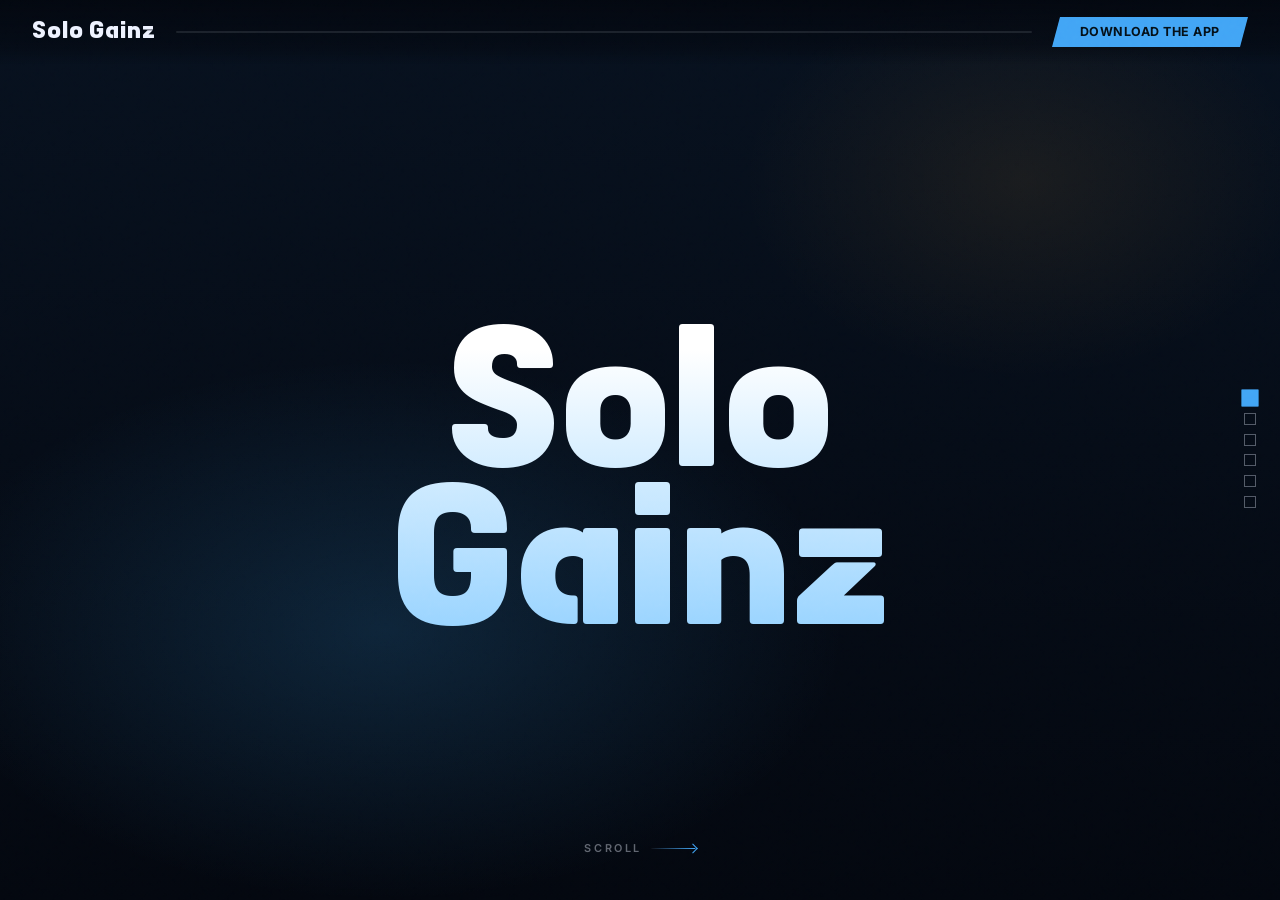
==== index.html @ f8113fa5 "Community panel: two live pie charts from Supabase (drop the stats column)" ====
<!DOCTYPE html>
<html lang="en">
<head>
  <meta charset="UTF-8" />
  <meta name="viewport" content="width=device-width, initial-scale=1.0, viewport-fit=cover" />
  <!-- Tenada is the display face on every heading; fetching it in parallel
       with the stylesheet stops the hero re-flowing a beat after paint. -->
  <link rel="preload" href="fonts/Tenada.woff2" as="font" type="font/woff2" crossorigin />
  <meta name="format-detection" content="telephone=no" />
  <!-- `js` gates the scroll-reveal start state in site.css. Inline, and in the
       head on purpose: a deferred script would set it after first paint, so
       the content would draw, blink out, then animate back in. -->
  <script>document.documentElement.classList.add("js");</script>
  <meta name="description" content="Solo Gainz — hunt-ready fitness combat on Android. Daily quests, real combat frames, local Wi‑Fi PVP, loot chests, and rank shields. Sign in once, then play offline. Direct APK download." />
  <meta name="theme-color" content="#071426" />
  <meta name="robots" content="index, follow" />
  <title>Solo Gainz — Fitness Combat for Android</title>
  <link rel="icon" href="favicon.svg" type="image/svg+xml" />
  <link rel="icon" href="favicon-32.png" sizes="32x32" type="image/png" />
  <link rel="icon" href="favicon-192.png" sizes="192x192" type="image/png" />
  <link rel="apple-touch-icon" href="apple-touch-icon.png" />

  <meta property="og:type" content="website" />
  <meta property="og:site_name" content="Solo Gainz" />
  <meta property="og:title" content="Solo Gainz — Fitness Combat for Android" />
  <meta property="og:description" content="Daily quests, real combat frames, local Wi‑Fi PVP, loot chests, and rank shields. Sign in once, then play offline. Direct APK download." />
  <link rel="canonical" href="https://frazarx.github.io/" />
  <meta property="og:url" content="https://frazarx.github.io/" />
  <meta property="og:image" content="https://frazarx.github.io/app_thumbnail.png" />
  <meta name="twitter:card" content="summary_large_image" />
  <meta name="twitter:title" content="Solo Gainz — Fitness Combat for Android" />
  <meta name="twitter:description" content="Daily quests, real combat, local PVP, loot chests, rank shields. Sign in once, then play offline. Direct APK." />
  <meta name="twitter:image" content="https://frazarx.github.io/app_thumbnail.png" />
  <link rel="preconnect" href="https://fonts.googleapis.com" />
  <link rel="preconnect" href="https://fonts.gstatic.com" crossorigin />
  <link href="https://fonts.googleapis.com/css2?family=Inter:wght@400;500;600;700;800&display=swap" rel="stylesheet" />
  <link rel="stylesheet" href="site.css" />
</head>
<body class="track-page">
  <div class="noise" aria-hidden="true"></div>

  <header class="chrome">
    <a class="chrome__brand" href="#panel-0">
      <span>Solo Gainz</span>
    </a>
    <div class="chrome__rail" aria-hidden="true">
      <div class="chrome__fill" id="scrollFill"></div>
    </div>
    <div class="chrome__actions">
      <a class="chrome__apk" href="https://github.com/FrazarX/FrazarX.github.io/releases/latest/download/Solo.Gainz.apk" download="Solo.Gainz.apk" rel="noopener">Download the app</a>
    </div>
  </header>

  <nav class="dots" id="dots" aria-label="Sections"></nav>

  <div class="track" id="track" tabindex="0">
    <!-- 0 INTRO — title only, by design. Everything that used to crowd the
         hero now lives in the sections that follow. -->
    <section class="panel panel--intro" data-index="0" id="panel-0">
      <div class="panel__bg panel__bg--arena" aria-hidden="true"></div>
      <div class="panel__inner intro">
        <h1 class="mega" data-reveal>Solo<br />Gainz</h1>
        <p class="scroll-cue" aria-hidden="true">
          <span>Scroll</span>
          <span class="scroll-cue__arrow"></span>
        </p>
      </div>
    </section>

    <!-- 1 TRAILER -->
    <section class="panel panel--trailer" data-index="1">
      <div class="panel__inner trailer">
        <div class="trailer__copy">
          <p class="kicker" data-reveal>Watch</p>
          <h2 data-reveal>See the hunt.</h2>
          <p class="body" data-reveal>A short look at Solo Gainz — train, fight, ascend. Everything you see is captured in-app.</p>
        </div>
        <div class="trailer__stage" data-reveal>
          <video
            class="trailer__video"
            controls
            playsinline
            preload="metadata"
            aria-label="Solo Gainz trailer"
          >
            <source src="media/trailer/Solo-Gainz-Trailer.mp4" type="video/mp4" />
          </video>
        </div>
      </div>
    </section>

    <!-- 2 FAQ -->
    <section class="panel panel--faq" data-index="2">
      <div class="panel__inner faq">
        <div class="faq__copy">
          <p class="kicker" data-reveal>Questions</p>
          <h2 data-reveal>Before you sideload.</h2>
          <p class="body" data-reveal>The short version, prototype.</p>
        </div>
        <div class="faq-list" id="faqList">
          <div class="faq-item">
            <button type="button" class="faq-q" aria-expanded="false">
              <span>How do I install the APK?</span>
              <span class="faq-q__icon" aria-hidden="true">+</span>
            </button>
            <div class="faq-a"><p>Download the APK, then open it on your Android device. Allow "Install from this source" if prompted. Requires Android 8.0 or newer.</p></div>
          </div>
          <div class="faq-item">
            <button type="button" class="faq-q" aria-expanded="false">
              <span>Is it safe to sideload?</span>
              <span class="faq-q__icon" aria-hidden="true">+</span>
            </button>
            <div class="faq-a"><p>Yes. The APK is signed and served directly by us. Your device may warn you simply because it&#39;s outside the Play Store — that&#39;s normal for direct installs.</p></div>
          </div>
          <div class="faq-item">
            <button type="button" class="faq-q" aria-expanded="false">
              <span>Is there an iOS version?</span>
              <span class="faq-q__icon" aria-hidden="true">+</span>
            </button>
            <div class="faq-a"><p>Not yet. Solo Gainz is Android-only for now. iOS is on the roadmap but has no release date.</p></div>
          </div>
          <div class="faq-item">
            <button type="button" class="faq-q" aria-expanded="false">
              <span>Does PVP need the internet?</span>
              <span class="faq-q__icon" aria-hidden="true">+</span>
            </button>
            <div class="faq-a"><p>No. PVP runs over your local Wi‑Fi / LAN — host or join prototypes on the same network. The rest of the game runs offline once you have signed in.</p></div>
          </div>
          <div class="faq-item">
            <button type="button" class="faq-q" aria-expanded="false">
              <span>Do I need an account, and do I need to stay online?</span>
              <span class="faq-q__icon" aria-hidden="true">+</span>
            </button>
            <div class="faq-a"><p>An account is required to start, and that is the only part that needs a connection. It is what keeps your progress safe if you lose your phone, what places you on the leaderboard, and what lets the game verify the date so daily quests cannot be farmed by changing your clock. After that first sign-in Solo Gainz runs offline — train, fight, open chests — and syncs everything the next time you have signal.</p></div>
          </div>
        </div>
      </div>
    </section>

    <!-- 3 PALETTE -->
    <section class="panel panel--palette" data-index="3" id="panel-palette">
      <div class="panel__inner palette">
        <div class="palette__copy">
          <p class="kicker" data-reveal>Palette</p>
          <h2 data-reveal>Mixed from four.</h2>
          <p class="body" data-reveal>Every surface, glow and label on this page is a step off one of these ramps. Nothing is invented per section.</p>
        </div>

        <div class="palette__bars" data-reveal>
          <div class="palette-row" style="--glow:rgba(66, 165, 245, 0.22)">
            <div class="palette-row__head">
              <p class="palette-row__name">Ground</p>
              <p class="palette-row__role">Surfaces</p>
            </div>
            <div class="palette-row__body">
              <div class="palette-bar">
                <span style="background:#03070f"></span>
                <span style="background:#07111f"></span>
                <span style="background:#071426"></span>
                <span style="background:#0c2038"></span>
                <span style="background:#122c4a"></span>
              </div>
              <ul class="palette-legend">
                <li><i style="--c:#03070f"></i>#03070f</li>
                <li><i style="--c:#07111f"></i>#07111f</li>
                <li><i style="--c:#071426"></i>#071426</li>
                <li><i style="--c:#0c2038"></i>#0c2038</li>
                <li><i style="--c:#122c4a"></i>#122c4a</li>
              </ul>
            </div>
          </div>

          <div class="palette-row" style="--glow:rgba(66, 165, 245, 0.34)">
            <div class="palette-row__head">
              <p class="palette-row__name">Signal</p>
              <p class="palette-row__role">Accent</p>
            </div>
            <div class="palette-row__body">
              <div class="palette-bar">
                <span style="background:#0d47a1"></span>
                <span style="background:#2196f3"></span>
                <span style="background:#42a5f5"></span>
                <span style="background:#8fd0ff"></span>
              </div>
              <ul class="palette-legend">
                <li><i style="--c:#0d47a1"></i>#0d47a1</li>
                <li><i style="--c:#2196f3"></i>#2196f3</li>
                <li><i style="--c:#42a5f5"></i>#42a5f5</li>
                <li><i style="--c:#8fd0ff"></i>#8fd0ff</li>
              </ul>
            </div>
          </div>

          <div class="palette-row" style="--glow:rgba(255, 176, 58, 0.28)">
            <div class="palette-row__head">
              <p class="palette-row__name">Heat</p>
              <p class="palette-row__role">Rewards</p>
            </div>
            <div class="palette-row__body">
              <div class="palette-bar">
                <span style="background:#4a1f1f"></span>
                <span style="background:#6a522e"></span>
                <span style="background:#ffb03a"></span>
              </div>
              <ul class="palette-legend">
                <li><i style="--c:#4a1f1f"></i>#4a1f1f</li>
                <li><i style="--c:#6a522e"></i>#6a522e</li>
                <li><i style="--c:#ffb03a"></i>#ffb03a</li>
              </ul>
            </div>
          </div>

          <div class="palette-row" style="--glow:rgba(238, 242, 255, 0.18)">
            <div class="palette-row__head">
              <p class="palette-row__name">Ink</p>
              <p class="palette-row__role">Type &amp; rules</p>
            </div>
            <div class="palette-row__body">
              <div class="palette-bar">
                <span style="background:#293546"></span>
                <span style="background:#636d7d"></span>
                <span style="background:#9fa7b5"></span>
                <span style="background:#eef2ff"></span>
              </div>
              <ul class="palette-legend">
                <li><i style="--c:#293546"></i>#293546</li>
                <li><i style="--c:#636d7d"></i>#636d7d</li>
                <li><i style="--c:#9fa7b5"></i>#9fa7b5</li>
                <li><i style="--c:#eef2ff"></i>#eef2ff</li>
              </ul>
            </div>
          </div>
        </div>
      </div>
    </section>

    <!-- 4 COMMUNITY -->
    <section class="panel panel--community" data-index="4" id="panel-community">
      <div class="panel__inner community">
        <div class="community__copy">
          <p class="kicker" data-reveal>Community</p>
          <h2 data-reveal>Who is training.</h2>
          <p class="body" data-reveal>Live numbers read from the Solo Gainz cloud database. Counts only — never a name, a level, a device or a single workout.</p>
        </div>

        <div class="community__grid">
          <figure class="chart" data-chart="tiers">
            <figcaption class="chart__title">
              <span class="chart__name">The ladder</span>
              <span class="chart__note">Players by rank</span>
            </figcaption>
            <div class="chart__body">
              <div class="donut" data-donut>
                <svg viewBox="0 0 120 120" role="img" aria-label="Players by rank tier">
                  <circle class="donut__track" cx="60" cy="60" r="42"></circle>
                  <g data-slices></g>
                </svg>
                <div class="donut__centre">
                  <span class="donut__value" data-value>—</span>
                  <span class="donut__label" data-centre-label>players</span>
                </div>
              </div>
              <ul class="legend" data-legend></ul>
            </div>
          </figure>

          <figure class="chart" data-chart="families">
            <figcaption class="chart__title">
              <span class="chart__name">Where the training goes</span>
              <span class="chart__note">Training points by movement family</span>
            </figcaption>
            <div class="chart__body">
              <div class="donut" data-donut>
                <svg viewBox="0 0 120 120" role="img" aria-label="Training points by movement family">
                  <circle class="donut__track" cx="60" cy="60" r="42"></circle>
                  <g data-slices></g>
                </svg>
                <div class="donut__centre">
                  <span class="donut__value" data-value>—</span>
                  <span class="donut__label" data-centre-label>points</span>
                </div>
              </div>
              <ul class="legend" data-legend></ul>
            </div>
          </figure>
        </div>

        <p class="community__stamp" data-stamp hidden></p>
      </div>
    </section>

    <!-- 5 FOOTER -->
    <section class="panel panel--get" data-index="5">
      <footer class="panel__inner site-footer">
        <div class="site-footer__top">
          <div class="site-footer__brand">
            <img class="site-footer__logo" src="app_icon.png" alt="Solo Gainz app icon" width="56" height="56" loading="lazy" decoding="async" />
            <div class="site-footer__brandtext">
              <p class="site-footer__name">
                Solo Gainz
                <span class="site-footer__rule" aria-hidden="true"></span>
              </p>
              <p class="site-footer__tag">Every rep is a round — train offline, sync when you're ready.</p>
            </div>
          </div>
          <nav class="site-footer__nav" aria-label="Footer">
            <a href="#panel-0">Home</a>
            <a href="#panel-palette">Palette</a>
            <a href="#panel-community">Community</a>
          </nav>
        </div>
        <div class="site-footer__divider" aria-hidden="true"></div>
        <div class="site-footer__bottom">
          <p class="site-footer__copy">© 2026 Xoventic · Solo Gainz. All rights reserved.</p>
          <nav class="site-footer__legal" aria-label="Legal">
            <a href="mailto:xoventic@gmail.com">Contact</a>
            <a href="privacy.html">Privacy Policy</a>
            <a href="terms.html">Terms &amp; Conditions</a>
          </nav>
        </div>
      </footer>
    </section>
  </div>

  <script src="site.js" defer></script>
</body>
</html>
---- site.css ----
/* Tenada ships as a Latin-only WOFF2 subset.
 The original is a Korean display face: 12,264 glyphs, 996 KB of raw TTF,
 downloaded in full on every visit to render English headings. Subset to
 Latin - the site is English only - and compressed, the same type costs
 9.6 KB. */
@font-face {
  font-family: "Tenada";
  src: url("fonts/Tenada.woff2") format("woff2");
  font-weight: 100 900;
  font-display: swap;
}

:root {
  /* Shared with the app and the control board: one blue, one ground, so the
   three faces of Solo Gainz do not each invent their own. */
  --void: #071426;
  --ink: #0c2038;
  --steel: #122c4a;
  --line: rgba(238, 242, 255, 0.15);
  --text: #eef2ff;
  --mute: rgba(238, 242, 255, 0.66);
  --faint: rgba(238, 242, 255, 0.4);
  --signal: #42a5f5;
  --signal-deep: #2196f3;
  --heat: #ffb03a;
  --brick: #4a1f1f;
  --font-mega: "Tenada", system-ui, sans-serif;
  --font-display: "Tenada", system-ui, sans-serif;
  --font-body: "Inter", system-ui, -apple-system, sans-serif;
  /* Dedicated, highly legible reading face for the legal documents. */
  --font-legal: "Newsreader", Georgia, "Times New Roman", serif;
  --font-legal-ui: "Inter", system-ui, sans-serif;
  --chrome-h: 64px;
}

*,
*::before,
*::after {
  box-sizing: border-box;
}

html {
  height: 100%;
}

body {
  margin: 0;
  min-height: 100%;
  background: var(--void);
  color: var(--text);
  font-family: var(--font-body);
}

/* The horizontal one-screen landing page locks scroll; legal pages scroll normally. */
body.track-page {
  height: 100%;
  overflow: hidden;
}

@media (prefers-reduced-motion: reduce) {
  * {
    animation: none !important;
    transition: none !important;
    scroll-behavior: auto !important;
  }
}

.noise {
  position: fixed;
  inset: 0;
  z-index: 50;
  pointer-events: none;
  opacity: 0.045;
  background-image: url("data:image/svg+xml,%3Csvg viewBox='0 0 200 200' xmlns='http://www.w3.org/2000/svg'%3E%3Cfilter id='n'%3E%3CfeTurbulence type='fractalNoise' baseFrequency='0.85' numOctaves='3' stitchTiles='stitch'/%3E%3C/filter%3E%3Crect width='100%25' height='100%25' filter='url(%23n)'/%3E%3C/svg%3E");
  mix-blend-mode: overlay;
}

/* ── Chrome ─────────────────────────────────────────────────────────────── */
.chrome {
  position: fixed;
  top: 0;
  left: 0;
  right: 0;
  z-index: 40;
  height: var(--chrome-h);
  display: grid;
  grid-template-columns: auto 1fr auto;
  align-items: center;
  gap: 1.25rem;
  padding: 0 clamp(1rem, 3vw, 2rem);
  padding-top: env(safe-area-inset-top, 0px);
  padding-left: max(clamp(1rem, 3vw, 2rem), env(safe-area-inset-left, 0px));
  padding-right: max(clamp(1rem, 3vw, 2rem), env(safe-area-inset-right, 0px));
  background: linear-gradient(180deg, rgba(3, 7, 15, 0.92), rgba(3, 7, 15, 0.55) 70%, transparent);
}

.chrome__brand {
  display: inline-flex;
  align-items: center;
  gap: 0.65rem;
  text-decoration: none;
  color: var(--text);
  font-family: var(--font-mega);
  font-size: 1.35rem;
  letter-spacing: 0.04em;
}

.chrome__brand img {
  width: 32px;
  height: 32px;
  border-radius: 9px;
  object-fit: cover;
}

.chrome__rail {
  height: 2px;
  background: rgba(232, 240, 255, 0.1);
  border-radius: 999px;
  overflow: hidden;
}

.chrome__fill {
  height: 100%;
  width: 0%;
  background: var(--signal);
  transition: width 0.08s linear;
}

/* One bar, one action. This used to be a segmented control - a language
 toggle welded to Download - and the two shared the slanted signal block
 between them. With Arabic gone the block belongs entirely to Download, which
 is the only thing anyone came to the header to do. */
.chrome__actions {
  display: inline-flex;
  align-items: stretch;
  background: var(--signal);
  clip-path: polygon(8px 0, 100% 0, calc(100% - 8px) 100%, 0 100%);
  transition: filter 0.18s ease, transform 0.18s ease;
}

.chrome__apk {
  display: inline-flex;
  align-items: center;
  justify-content: center;
  text-align: center;
  text-decoration: none;
  color: #041018;
  font-family: "Inter", system-ui, sans-serif;
  font-weight: 700;
  font-size: 0.78rem;
  line-height: 1;
  letter-spacing: 0.04em;
  text-transform: uppercase;
  padding: 0.55rem 0.9rem;
  background: transparent;
  border: none;
  cursor: pointer;
  transition: background 0.18s ease;
}

/* Wide enough to read as the header's one deliberate destination, rather
 than the leftover half of the pair it used to be. */
.chrome__apk {
  min-width: 12.25rem;
  padding-inline: 1.35rem;
}

.chrome__apk:hover,
.chrome__apk:focus-visible {
  background: rgba(4, 16, 24, 0.12);
  outline: none;
}

.chrome__actions:hover {
  transform: translateY(-1px);
  filter: drop-shadow(2px 0 0 #fff) drop-shadow(-2px 0 0 #fff)
  drop-shadow(0 2px 0 #fff) drop-shadow(0 -2px 0 #fff)
  drop-shadow(1.5px 1.5px 0 #fff) drop-shadow(-1.5px 1.5px 0 #fff)
  drop-shadow(1.5px -1.5px 0 #fff) drop-shadow(-1.5px -1.5px 0 #fff)
  drop-shadow(0 0 6px rgba(255, 255, 255, 0.55));
}

/* ── Dots + hint ────────────────────────────────────────────────────────── */
.dots {
  position: fixed;
  right: clamp(0.75rem, 2vw, 1.5rem);
  top: 50%;
  transform: translateY(-50%);
  z-index: 40;
  display: flex;
  flex-direction: column;
  gap: 0.55rem;
}

.dots button {
  width: 12px;
  height: 12px;
  padding: 0;
  border: 1px solid rgba(232, 240, 255, 0.35);
  background: transparent;
  border-radius: 0;
  cursor: pointer;
  transition: transform 0.3s cubic-bezier(0.34, 1.56, 0.64, 1),
  background 0.25s ease, border-color 0.25s ease;
}

.dots button:hover {
  border-color: var(--signal);
  transform: scale(1.15);
}

.dots button.is-active {
  background: var(--signal);
  border-color: var(--signal);
  transform: scale(1.4);
  animation: dot-pulse 1.8s ease-in-out infinite;
}

@keyframes dot-pulse {
  0%, 100% {
    box-shadow: 0 0 0 0 rgba(62, 176, 255, 0.5);
  }
  50% {
    box-shadow: 0 0 0 5px rgba(62, 176, 255, 0);
  }
}

/* ── Horizontal track ───────────────────────────────────────────────────── */
.track {
  display: flex;
  height: 100vh;
  height: 100dvh;
  overflow-x: auto;
  overflow-y: hidden;
  scroll-snap-type: x mandatory;
  scroll-behavior: smooth;
  -webkit-overflow-scrolling: touch;
  outline: none;
  scrollbar-width: none;
}

.track::-webkit-scrollbar {
  display: none;
}

.panel {
  position: relative;
  flex: 0 0 100vw;
  width: 100vw;
  height: 100%;
  scroll-snap-align: start;
  scroll-snap-stop: always;
  overflow: hidden;
  isolation: isolate;
}

/* No prototype on the intro/hero panel — he only appears from the 2nd section on. */
.panel--intro .panel__inner {
  padding-bottom: calc(env(safe-area-inset-bottom, 0px) + 1.5rem);
}

.panel__inner {
  position: relative;
  z-index: 2;
  height: 100%;
  padding: calc(var(--chrome-h) + 2rem + env(safe-area-inset-top, 0px))
  max(clamp(1.25rem, 5vw, 5rem), env(safe-area-inset-right, 0px))
  calc(2.5rem + env(safe-area-inset-bottom, 0px))
  max(clamp(1.25rem, 5vw, 5rem), env(safe-area-inset-left, 0px));
  display: flex;
  /* "safe" keeps content pinned below the header instead of overflowing up
   under it when a section is taller than the available height. */
  align-items: safe center;
  justify-content: center;
}

.panel__bg {
  position: absolute;
  inset: 0;
  z-index: 0;
  pointer-events: none;
}

.panel__bg--arena {
  background:
  radial-gradient(ellipse 60% 50% at 30% 70%, rgba(62, 176, 255, 0.16), transparent 60%),
  radial-gradient(ellipse 40% 40% at 80% 20%, rgba(255, 176, 58, 0.08), transparent 55%),
  linear-gradient(180deg, #07111f 0%, #03070f 100%);
}

.panel--get {
  background:
  radial-gradient(ellipse at 50% 30%, rgba(62, 176, 255, 0.18), transparent 55%),
  #02050c;
}

.panel--trailer {
  background:
  radial-gradient(ellipse at 55% 45%, rgba(62, 176, 255, 0.14), transparent 52%),
  linear-gradient(160deg, #03070f, #081222 50%, #03070f);
}

.trailer {
  display: grid;
  grid-template-columns: minmax(0, 0.75fr) minmax(0, 1.45fr);
  gap: clamp(1.5rem, 4vw, 3.5rem);
  align-items: center;
  width: min(1320px, 94vw);
  margin-inline: auto;
}

.panel__inner.intro,
.panel__inner.faq {
  width: min(1160px, 100%);
  margin-inline: auto;
}

.trailer__copy {
  text-align: left;
}

.trailer__copy h2 {
  margin: 0 0 0.85rem;
  font-family: var(--font-display);
  font-size: clamp(1.8rem, 3.4vw, 2.85rem);
  line-height: 1.05;
  letter-spacing: -0.02em;
  color: var(--text);
  max-width: 14ch;
}

.trailer__stage {
  width: 100%;
  max-width: 960px;
  justify-self: center;
}

.trailer__video {
  display: block;
  width: 100%;
  aspect-ratio: 16 / 9;
  border: 2px solid #c8cdd6;
  border-radius: 14px;
  background: #000;
  box-shadow:
  0 0 0 5px rgba(200, 205, 214, 0.14),
  0 18px 44px rgba(0, 0, 0, 0.45);
  object-fit: contain;
}

@media (max-width: 900px), (pointer: coarse) {
  .trailer {
    grid-template-columns: 1fr;
    width: min(680px, 100%);
    justify-items: center;
    text-align: center;
  }

  .trailer__copy {
    text-align: center;
  }

  .trailer__copy h2,
  .trailer__copy .body,
  .trailer__copy .kicker {
    margin-inline: auto;
    max-width: none;
  }
}

/* ── Type ───────────────────────────────────────────────────────────────── */
.kicker {
  margin: 0 0 0.85rem;
  font-family: var(--font-display);
  font-size: 0.78rem;
  font-weight: 700;
  letter-spacing: 0.2em;
  text-transform: uppercase;
  color: var(--signal);
}

.mega {
  margin: 0;
  font-family: var(--font-mega);
  font-weight: 700;
  font-size: clamp(4.2rem, 14vw, 9.5rem);
  line-height: 0.95;
  padding-top: 0.14em;
  letter-spacing: 0.01em;
  background: linear-gradient(180deg, #fff 10%, #8fd0ff 100%);
  -webkit-background-clip: text;
  background-clip: text;
  color: transparent;
}

h2 {
  margin: 0 0 1rem;
  font-family: var(--font-display);
  font-weight: 700;
  font-size: clamp(1.8rem, 4.2vw, 3.1rem);
  line-height: 1.05;
  letter-spacing: -0.02em;
  max-width: 14ch;
}

.body {
  margin: 0;
  color: var(--mute);
  font-family: var(--font-display);
  font-size: clamp(1rem, 1.5vw, 1.12rem);
  line-height: 1.5;
  font-weight: 500;
  letter-spacing: 0.2px;
  max-width: 36ch;
}

/* ── Intro ──────────────────────────────────────────────────────────────── */
.intro {
  position: relative;
  align-self: stretch;
  width: 100%;
  display: flex;
  flex-direction: column;
  align-items: center;
  justify-content: center;
  text-align: center;
}

/* ── Get ────────────────────────────────────────────────────────────────── */
.site-footer {
  width: min(880px, 100%);
  margin: 0 auto;
  flex-direction: column;
  align-items: stretch;
  justify-content: safe center;
  gap: 1.6rem;
}

/* Centred as a column: brand, then links.
 It used to be a three-across row - brand, download button, nav - which fitted
 in Arabic and wrapped in English, so the two languages disagreed about what
 the footer looked like. The button is gone (the header carries the download
 now, and repeating it one screen below was the same click twice), and what is
 left is short enough to stack and centre at every width. */
.site-footer__top {
  display: flex;
  flex-direction: column;
  align-items: center;
  text-align: center;
  gap: 1.6rem;
}

.site-footer__brand {
  display: flex;
  align-items: center;
  gap: 0.9rem;
}

.site-footer__brandtext {
  min-width: 0;
  text-align: left;
}

.site-footer__logo {
  width: 56px;
  height: 56px;
  border-radius: 14px;
  object-fit: cover;
  border: 2px solid #ffffff;
  box-shadow: 0 14px 32px rgba(0, 0, 0, 0.45);
}

.site-footer__name {
  margin: 0;
  display: flex;
  align-items: center;
  gap: 0.75rem;
  font-family: var(--font-display);
  font-weight: 700;
  font-size: 1.35rem;
  letter-spacing: 0.02em;
}

/* The rule the name sits on. It grows to whatever width is left, so the
   title and the line are one object instead of a heading with a stray
   underline under it. */
.site-footer__rule {
  flex: 1 1 auto;
  min-width: 2.5rem;
  height: 1px;
  background: linear-gradient(90deg, rgba(62, 176, 255, 0.45), rgba(62, 176, 255, 0));
}

.site-footer__tag {
  margin: 0.25rem 0 0;
  color: var(--mute);
  font-size: 0.85rem;
}

.site-footer__nav {
  display: flex;
  flex-wrap: wrap;
  align-items: center;
  justify-content: center;
  gap: 0.5rem 2rem;
}

.site-footer__nav a {
  color: var(--mute);
  text-decoration: none;
  font-size: 0.9rem;
  transition: color 0.2s ease;
}

.site-footer__nav a:hover {
  color: var(--signal);
}

.site-footer__divider {
  height: 1px;
  background: linear-gradient(
  90deg,
  transparent,
  rgba(62, 176, 255, 0.3) 15%,
  rgba(62, 176, 255, 0.3) 85%,
  transparent
  );
}

.site-footer__bottom {
  display: flex;
  align-items: center;
  justify-content: center;
  gap: 0.4rem 1.5rem;
  flex-wrap: wrap;
  text-align: center;
}

.site-footer__copy {
  margin: 0;
  color: var(--faint);
  font-size: 0.78rem;
  letter-spacing: 0.02em;
}

.site-footer__legal {
  display: flex;
  flex-wrap: wrap;
  align-items: center;
  justify-content: center;
  gap: 0.4rem 1.5rem;
}

.site-footer__legal a {
  color: var(--mute);
  text-decoration: none;
  font-size: 0.82rem;
  border-bottom: 1px solid rgba(232, 240, 255, 0.2);
  padding-bottom: 1px;
  transition: color 0.2s ease;
}

.site-footer__legal a:hover {
  color: var(--signal);
}

/* ── FAQ (section 7) ────────────────────────────────────────────────────── */
.panel--faq {
  background:
  radial-gradient(ellipse at 30% 25%, rgba(62, 176, 255, 0.1), transparent 55%),
  linear-gradient(180deg, #05101f, #03070f);
}

.faq {
  width: 100%;
  display: grid;
  grid-template-columns: 0.85fr 1.15fr;
  gap: clamp(1.5rem, 5vw, 4rem);
  align-items: center;
}

.faq__copy {
  max-width: 34ch;
}

.faq-list {
  display: flex;
  flex-direction: column;
  gap: 0.6rem;
  width: 100%;
  max-width: 620px;
}

.faq-item {
  border: 1px solid var(--line);
  border-radius: 12px;
  background: rgba(6, 12, 23, 0.5);
  overflow: hidden;
}

.faq-item.is-open {
  border-color: rgba(62, 176, 255, 0.45);
  background: rgba(62, 176, 255, 0.06);
}

.faq-q {
  width: 100%;
  display: flex;
  align-items: center;
  justify-content: space-between;
  gap: 1rem;
  min-height: 52px;
  padding: 1rem 1.15rem;
  border: 0;
  background: transparent;
  cursor: pointer;
  text-align: left;
  color: var(--text);
  font-family: var(--font-display);
  font-size: clamp(0.95rem, 1.6vw, 1.08rem);
  font-weight: 600;
}

.faq-q__icon {
  flex: 0 0 auto;
  display: grid;
  place-items: center;
  width: 1.5rem;
  height: 1.5rem;
  border-radius: 50%;
  background: rgba(62, 176, 255, 0.15);
  color: var(--signal);
  font-size: 1.1rem;
  line-height: 1;
  transition: transform 0.25s ease;
}

.faq-item.is-open .faq-q__icon {
  transform: rotate(45deg);
}

.faq-a {
  display: grid;
  grid-template-rows: 0fr;
  transition: grid-template-rows 0.28s ease;
}

.faq-item.is-open .faq-a {
  grid-template-rows: 1fr;
}

.faq-a > p {
  overflow: hidden;
  margin: 0;
  padding: 0 1.1rem;
  color: var(--mute);
  font-family: var(--font-display);
  font-size: 0.95rem;
  line-height: 1.55;
  transition: padding 0.28s ease;
}

.faq-item.is-open .faq-a > p {
  padding: 0 1.15rem 1.15rem;
}

/* ── Palette (section 4) ───────────────────────────────────────────── */
.panel--palette {
  background:
  radial-gradient(ellipse 70% 55% at 50% 115%, rgba(62, 176, 255, 0.16), transparent 62%),
  radial-gradient(ellipse 45% 40% at 85% 8%, rgba(255, 176, 58, 0.07), transparent 58%),
  linear-gradient(180deg, #050d19, #03070f);
}

/* Doubled up on .panel__inner so the rule still wins over the plain
   `.panel__inner { align-items: safe center }` reset in the touch/tablet
   media query further down the file. */
.panel__inner.palette {
  width: min(1080px, 100%);
  margin-inline: auto;
  display: flex;
  flex-direction: column;
  justify-content: center;
  align-items: stretch;
  gap: clamp(1.4rem, 3.6vw, 2.4rem);
}

.palette__copy {
  text-align: center;
}

.palette__copy h2,
.palette__copy .body {
  margin-inline: auto;
}

.palette__copy h2 {
  max-width: 18ch;
}

.palette__copy .body {
  max-width: 54ch;
}

.palette__bars {
  display: flex;
  flex-direction: column;
  gap: clamp(1rem, 2.4vw, 1.5rem);
}

.palette-row {
  display: grid;
  grid-template-columns: minmax(0, 8.5rem) minmax(0, 1fr);
  align-items: center;
  gap: 0.6rem 1.4rem;
}

.palette-row__name {
  margin: 0;
  font-family: var(--font-display);
  font-weight: 700;
  font-size: 1rem;
  letter-spacing: 0.01em;
  color: var(--text);
}

.palette-row__role {
  margin: 0.2rem 0 0;
  font-size: 0.68rem;
  font-weight: 600;
  letter-spacing: 0.16em;
  text-transform: uppercase;
  color: var(--faint);
}

.palette-row__body {
  min-width: 0;
}

.palette-bar {
  display: flex;
  height: clamp(2.1rem, 4.4vh, 2.9rem);
  border-radius: 12px;
  overflow: hidden;
  border: 1px solid var(--line);
  box-shadow:
  inset 0 1px 0 rgba(255, 255, 255, 0.2),
  inset 0 -14px 26px rgba(0, 0, 0, 0.28),
  0 14px 34px rgba(0, 0, 0, 0.45);
  transition: transform 0.3s ease, box-shadow 0.3s ease;
}

.palette-bar > span {
  flex: 1 1 0;
  min-width: 0;
}

.palette-legend {
  display: flex;
  flex-wrap: wrap;
  gap: 0.3rem 0.95rem;
  margin: 0.55rem 0 0;
  padding: 0;
  list-style: none;
  font-family: ui-monospace, SFMono-Regular, Menlo, Consolas, monospace;
  font-size: 0.68rem;
  letter-spacing: 0.02em;
  color: var(--faint);
}

.palette-legend li {
  display: inline-flex;
  align-items: center;
  gap: 0.38rem;
}

.palette-legend i {
  width: 9px;
  height: 9px;
  border-radius: 3px;
  background: var(--c);
  box-shadow: inset 0 0 0 1px rgba(255, 255, 255, 0.25);
}

@media (hover: hover) {
  .palette-row:hover .palette-bar {
    transform: translateY(-2px);
    box-shadow:
    inset 0 1px 0 rgba(255, 255, 255, 0.26),
    inset 0 -14px 26px rgba(0, 0, 0, 0.28),
    0 18px 42px rgba(0, 0, 0, 0.5),
    0 0 0 1px var(--glow, rgba(66, 165, 245, 0.3)),
    0 10px 34px var(--glow, rgba(66, 165, 245, 0.3));
  }
}

@media (max-width: 760px) {
  .palette-row {
    grid-template-columns: 1fr;
    gap: 0.45rem;
  }

  .palette-row__head {
    display: flex;
    align-items: baseline;
    gap: 0.6rem;
  }

  .palette-row__role {
    margin: 0;
  }
}

/* ── Community (section 5) ───────────────────────────────────────────────
   Live numbers from the cloud database. The pies are drawn in site.js from
   the aggregate RPC; the markup here is only the frame, so a failed fetch
   leaves an honest empty chart instead of a broken one. */
.panel--community {
  background:
  radial-gradient(ellipse 55% 45% at 18% 25%, rgba(62, 176, 255, 0.15), transparent 62%),
  radial-gradient(ellipse 45% 40% at 84% 80%, rgba(255, 176, 58, 0.07), transparent 58%),
  linear-gradient(180deg, #05101f, #03070f);
}

/* Doubled up on .panel__inner so the rule still wins over the plain
   `.panel__inner { align-items: safe center }` reset in the touch/tablet
   media query further down the file. */
.panel__inner.community {
  width: min(1080px, 100%);
  margin-inline: auto;
  display: flex;
  flex-direction: column;
  justify-content: center;
  align-items: stretch;
  gap: clamp(1.1rem, 2.6vw, 1.8rem);
  --donut: clamp(132px, 26vh, 208px);
}

.community__copy {
  text-align: center;
}

.community__copy h2,
.community__copy .body {
  margin-inline: auto;
}

.community__copy h2 {
  max-width: 18ch;
}

.community__copy .body {
  max-width: 58ch;
}

.community__grid {
  display: grid;
  grid-template-columns: repeat(2, minmax(0, 1fr));
  gap: clamp(1.25rem, 3.4vw, 3rem);
  align-items: center;
}

.chart {
  margin: 0;
  min-width: 0;
}

.chart__title {
  display: flex;
  align-items: baseline;
  gap: 0.6rem;
  margin-bottom: 0.7rem;
  padding-bottom: 0.5rem;
  border-bottom: 1px solid var(--line);
}

.chart__name {
  font-family: var(--font-display);
  font-weight: 700;
  font-size: 0.95rem;
  color: var(--text);
}

.chart__note {
  margin-left: auto;
  text-align: right;
  font-size: 0.68rem;
  letter-spacing: 0.12em;
  text-transform: uppercase;
  color: var(--faint);
}

.chart__body {
  display: flex;
  align-items: center;
  gap: clamp(0.8rem, 2vw, 1.5rem);
}

.donut {
  position: relative;
  flex: none;
  width: var(--donut);
  height: var(--donut);
}

.donut svg {
  display: block;
  width: 100%;
  height: 100%;
}

.donut__track {
  fill: none;
  stroke: rgba(238, 242, 255, 0.07);
  stroke-width: 13;
}

.donut__centre {
  position: absolute;
  inset: 0;
  display: grid;
  place-content: center;
  text-align: center;
}

.donut__value {
  font-family: var(--font-display);
  font-weight: 700;
  font-size: clamp(1.15rem, 2.4vw, 1.7rem);
  line-height: 1;
  color: var(--text);
  font-variant-numeric: tabular-nums;
}

.donut__label {
  margin-top: 0.28rem;
  font-size: 0.58rem;
  letter-spacing: 0.16em;
  text-transform: uppercase;
  color: var(--faint);
}

.legend {
  list-style: none;
  margin: 0;
  padding: 0;
  display: flex;
  flex-direction: column;
  gap: 0.3rem;
  min-width: 0;
  flex: 1 1 auto;
}

.legend li {
  display: flex;
  align-items: center;
  gap: 0.5rem;
  font-size: 0.78rem;
  color: var(--mute);
}

.legend i {
  flex: none;
  width: 10px;
  height: 10px;
  border-radius: 3px;
  background: var(--c);
  box-shadow: inset 0 0 0 1px rgba(255, 255, 255, 0.22);
}

.legend b {
  margin-left: auto;
  color: var(--text);
  font-weight: 600;
  font-variant-numeric: tabular-nums;
}

.legend li.is-empty {
  color: var(--faint);
  opacity: 0.5;
}

.community__stamp {
  margin: 0.4rem 0 0;
  text-align: center;
  font-size: 0.64rem;
  letter-spacing: 0.1em;
  text-transform: uppercase;
  color: var(--faint);
}

@media (max-width: 900px) {
  .community__grid {
    grid-template-columns: minmax(0, 1fr);
    gap: 1.6rem;
  }

  .panel__inner.community {
    --donut: clamp(124px, 34vw, 168px);
  }
}

@media (max-width: 520px) {
  .chart__body {
    flex-direction: column;
    align-items: flex-start;
    gap: 0.9rem;
  }

  .legend {
    width: 100%;
  }
}

/* Tablets, phones, and ANY touch device drop the horizontal cinema in favour of
 a rock-solid native vertical scroll. Each section becomes a full-height block
 that grows to fit its content, so nothing is clipped and nothing fights the
 browser's own touch scrolling. */
@media (max-width: 900px), (pointer: coarse) {
  body.track-page {
    height: auto;
    min-height: 100%;
    overflow-x: hidden;
    overflow-y: auto;
    -webkit-overflow-scrolling: touch;
    overscroll-behavior-y: none;
  }

  .track {
    display: block;
    height: auto;
    overflow: visible;
    scroll-snap-type: none;
    scroll-behavior: auto;
  }

  .panel {
    flex: none;
    width: 100%;
    height: auto;
    min-height: 100vh;
    min-height: 100svh;
    scroll-snap-align: none;
    scroll-snap-stop: unset;
    overflow-x: clip;
    overflow-y: visible;
  }

  .panel__inner {
    height: auto;
    min-height: 100vh;
    min-height: 100svh;
    align-items: safe center;
    padding: calc(var(--chrome-h) + 1.75rem + env(safe-area-inset-top, 0px))
    max(clamp(1.15rem, 6vw, 2.5rem), env(safe-area-inset-right, 0px))
    calc(2.5rem + env(safe-area-inset-bottom, 0px));
  }

  /* Collapse every multi-column layout into one centered column. */
  .intro,
  .faq,
  .trailer {
    grid-template-columns: 1fr;
    align-content: center;
    justify-items: center;
    text-align: center;
    gap: clamp(1.35rem, 4.5vw, 2.25rem);
  }

  .faq__copy {
    max-width: 40ch; margin-inline: auto;
  }

  .faq-list {
    margin-inline: auto;
    max-width: min(100%, 620px);
    width: 100%;
  }

  .faq-q {
    text-align: left;
  }

  .trailer__copy {
    display: flex;
    flex-direction: column;
    align-items: center;
    text-align: center;
  }

  .site-footer__top {
    flex-direction: column;
    align-items: center;
    text-align: center;
    gap: 1.4rem;
    width: 100%;
  }

  .site-footer__brand {
    flex-direction: column; text-align: center;
  }

  .site-footer__nav {
    grid-template-columns: 1fr;
    justify-items: center;
    gap: 0.75rem;
    width: 100%;
  }

  .site-footer__nav a {
    display: inline-block;
    padding: 0.35rem 0.5rem;
    max-width: 100%;
    overflow-wrap: anywhere;
  }

  .site-footer__bottom {
    flex-direction: column;
    text-align: center;
    gap: 0.75rem;
  }

  h2,
  .body {
    max-width: 34ch;
    margin-inline: auto;
  }

  /* Intro: title centered near the top, hero on the ground below it. */
  .intro {
    display: flex;
    flex-direction: column;
    align-items: center;
    align-self: stretch;
  }

  :root {
  }

  /* Hero: centered on the ground line, looping (no scroll-stepping on touch). */
  .mega {
    font-size: clamp(3.1rem, 14vw, 4.8rem);
  }

  .panel--trailer .panel__inner {
    padding-bottom: calc(2.5rem + env(safe-area-inset-bottom, 0px));
  }

  /* Native vertical scroll — the side dots + hint aren't needed. */
  .dots {
    display: none;
  }
}

@media (max-width: 768px) {
  .chrome__apk {
    min-width: 5.2rem;
    padding: 0.5rem 0.7rem;
    font-size: 0.72rem;
  }

  .chrome__brand {
    font-size: 1.05rem; gap: 0.45rem;
  }

  .chrome__brand img {
    width: 28px; height: 28px;
  }

  h2 {
    font-size: clamp(1.6rem, 5.8vw, 2.4rem); max-width: 18ch;
  }
}

@media (max-width: 560px) {
  .chrome {
    grid-template-columns: 1fr auto;
    gap: 0.55rem;
    padding-left: max(0.85rem, env(safe-area-inset-left, 0px));
    padding-right: max(0.85rem, env(safe-area-inset-right, 0px));
  }

  .chrome__rail {
    display: none;
  }

  .chrome__brand {
    font-size: 0.9rem; min-width: 0;
  }

  .chrome__brand span {
    overflow: hidden;
    text-overflow: ellipsis;
    white-space: nowrap;
    max-width: 9.5rem;
  }

  .chrome__apk {
    min-width: 4.7rem; padding: 0.48rem 0.6rem; font-size: 0.68rem;
  }

  .mega {
    font-size: clamp(2.7rem, 13vw, 4rem);
  }

  h2 {
    font-size: clamp(1.45rem, 6.2vw, 2.15rem); max-width: 20ch;
  }

  .panel__inner {
    padding-inline: max(1rem, env(safe-area-inset-left, 0px))
    max(1rem, env(safe-area-inset-right, 0px));
  }

  :root {
  }

  /* On narrow phones the CTA spans the column for an easy tap target. */
  .faq-list {
    max-width: 100%;
  }
}

@media (max-width: 380px) {
  .body {
    font-size: 0.9rem;
  }

  .chrome__brand span {
    max-width: 7.5rem;
  }
}

/* Short / landscape viewports (e.g. phones held sideways): let sections grow
 and scroll instead of clipping content taller than the screen. */
@media (max-height: 560px) and (max-width: 900px),
(max-height: 560px) and (pointer: coarse) {
  .panel,
  .panel__inner {
    min-height: 0;
    height: auto;
  }

  .panel__inner {
    padding-top: calc(var(--chrome-h) + 1.1rem + env(safe-area-inset-top, 0px));
    padding-bottom: calc(2.5rem + env(safe-area-inset-bottom, 0px));
  }

  :root {
  }
}

/* Compact Android phones: keep every active panel readable without sideways
 overflow, while leaving the desktop cinema layout untouched. */
@media (max-width: 600px) {
  :root {
    --chrome-h: 56px;
    /* The travelling figure is hidden at this width (see below), so the lane
     reserved for him is dead space at the bottom of every panel - it was
     pushing content up into the header on short phones. Keep just enough
     to breathe. */
  }

  .chrome {
    height: var(--chrome-h);
    grid-template-columns: minmax(0, 1fr) auto;
    gap: 0.5rem;
    padding-inline: max(0.75rem, env(safe-area-inset-left, 0px))
    max(0.75rem, env(safe-area-inset-right, 0px));
  }

  .chrome__brand {
    min-width: 0;
    font-size: 0.95rem;
  }

  .chrome__brand span {
    overflow: hidden;
    text-overflow: ellipsis;
    white-space: nowrap;
  }

  .chrome__actions {
    gap: 0.35rem;
  }

  /* 44px is the smallest target a thumb hits reliably, and the floor both
   Android and WCAG ask for. Everything tappable on a phone clears it. */
  .chrome__apk {
    min-width: 0;
    min-height: 44px;
    padding: 0.5rem 0.7rem;
    font-size: 0.7rem;
  }

  .site-footer__nav a,
  .site-footer__legal a {
    display: flex;
    align-items: center;
    justify-content: center;
    min-height: 44px;
  }

  .panel__inner {
    min-height: 100svh;
    padding-top: calc(var(--chrome-h) + 1rem + env(safe-area-inset-top, 0px));
    padding-right: max(1rem, env(safe-area-inset-right, 0px));
    padding-bottom: calc(2.5rem + env(safe-area-inset-bottom, 0px));
    padding-left: max(1rem, env(safe-area-inset-left, 0px));
  }

  .mega {
    font-size: 3.8rem;
    line-height: 0.95;
  }

  .panel--intro .mega {
    background: none;
    color: #eef2ff;
    -webkit-text-fill-color: #eef2ff;
  }

  /* The travelling figure is hidden here, so nothing is competing with the
   title for the lower half of the panel - centring it stops the hero
   reading as a headline stranded above an empty screen. */
  .panel--intro .intro {
    justify-content: center;
    padding-bottom: 3rem;
  }

  /* In the flow rather than pinned to the panel's bottom edge. The default
   offset is measured off the runner's lane, which is nearly nothing at this
   width, so it computed to a negative bottom and parked the hint below the
   fold - and any absolute offset would be one more thing to keep in step
   with the browser chrome a phone paints over the viewport. Sitting under
   the title, it cannot be pushed off screen at all.
   Scoped to the panel so it out-specifies the unscoped base rule, which
   sits later in this file and would otherwise win regardless of the media
   query. */
  .panel--intro .scroll-cue {
    position: static;
    transform: none;
    margin-top: 1.75rem;
  }

  .chrome__brand {
    min-height: 44px;
    display: flex;
    align-items: center;
  }

  h2 {
    font-size: 1.75rem;
    line-height: 1.08;
  }

  .body,
  .faq-a > p {
    font-size: 0.9rem;
    line-height: 1.5;
  }

  .trailer {
    gap: 1.25rem;
  }

  .trailer__copy,
  .faq__copy {
    width: 100%;
  }

  .trailer__stage {
    width: 100%;
  }

  .trailer__video {
    display: block;
    width: 100%;
    max-height: 42svh;
    object-fit: contain;
  }

  .faq {
    gap: 1rem;
  }

  .faq-list {
    width: 100%;
  }

  .faq-q {
    min-height: 48px;
    padding: 0.8rem 0.9rem;
    font-size: 0.86rem;
  }

  .site-footer {
    padding-top: calc(var(--chrome-h) + 1rem + env(safe-area-inset-top, 0px));
  }

  .site-footer__nav a {
    font-size: 0.84rem;
  }
}

/* ── Legal pages (privacy / terms) ──────────────────────────────────────── */
body.legal {
  background:
  radial-gradient(1200px 600px at 80% -10%, rgba(62, 176, 255, 0.10), transparent 60%),
  radial-gradient(900px 500px at -10% 10%, rgba(21, 120, 212, 0.08), transparent 55%),
  var(--void);
  font-family: var(--font-legal-ui);
  line-height: 1.75;
  -webkit-font-smoothing: antialiased;
  text-rendering: optimizeLegibility;
}

.legal-chrome {
  position: sticky;
  top: 0;
  z-index: 10;
  display: flex;
  align-items: center;
  justify-content: space-between;
  gap: 1rem;
  padding: 0.9rem clamp(1rem, 4vw, 2.5rem);
  background: linear-gradient(180deg, rgba(3, 7, 15, 0.95), rgba(3, 7, 15, 0.6));
  border-bottom: 1px solid var(--line);
  backdrop-filter: blur(10px);
}

.legal-chrome__brand {
  display: inline-flex;
  align-items: center;
  gap: 0.6rem;
  text-decoration: none;
  color: var(--text);
  font-family: var(--font-mega);
  letter-spacing: 0.04em;
  font-size: 1.05rem;
}

.legal-chrome__brand img {
  width: 30px;
  height: 30px;
  border-radius: 8px;
}

.legal-chrome__back {
  text-decoration: none;
  color: #041018;
  background: var(--signal);
  font-weight: 700;
  font-size: 0.75rem;
  letter-spacing: 0.05em;
  text-transform: uppercase;
  padding: 0.5rem 0.9rem;
  border-radius: 8px;
}

.legal-wrap {
  max-width: 780px;
  margin: 0 auto;
  padding: clamp(2rem, 6vw, 4.5rem) clamp(1.15rem, 5vw, 2rem) 5rem;
}

/* The opening summary paragraph reads a touch larger. */
.legal-wrap > p:first-of-type {
  font-size: 1.12rem;
  line-height: 1.75;
  color: rgba(232, 240, 255, 0.9);
}

.legal-toc {
  margin: 1.75rem 0 0;
  padding: 1.1rem 1.25rem;
  border: 1px solid var(--line);
  border-radius: 14px;
  background: rgba(9, 19, 36, 0.45);
}

.legal-toc__title {
  margin: 0 0 0.6rem;
  font-family: var(--font-display);
  font-size: 0.72rem;
  font-weight: 700;
  letter-spacing: 0.18em;
  text-transform: uppercase;
  color: var(--signal);
}

.legal-toc ol {
  margin: 0;
  padding-left: 1.2rem;
  columns: 2;
  column-gap: 2rem;
  font-size: 0.9rem;
}

.legal-toc li {
  margin: 0.2rem 0;
}

.legal-toc a {
  color: var(--mute); text-decoration: none;
}

.legal-toc a:hover {
  color: var(--signal);
}

.legal-kicker {
  color: var(--signal);
  font-family: var(--font-display);
  font-weight: 700;
  letter-spacing: 0.18em;
  text-transform: uppercase;
  font-size: 0.72rem;
  margin: 0 0 0.6rem;
}

.legal-title {
  font-family: var(--font-mega);
  font-size: clamp(2rem, 7vw, 3.2rem);
  line-height: 1.05;
  margin: 0 0 0.5rem;
  letter-spacing: -0.01em;
}

.legal-meta {
  color: var(--faint);
  font-size: 0.85rem;
  margin: 0 0 2.5rem;
}

.legal-wrap h2 {
  font-family: var(--font-display);
  font-size: clamp(1.2rem, 3vw, 1.55rem);
  margin: 2.6rem 0 0.7rem;
  padding-top: 1.6rem;
  border-top: 1px solid var(--line);
  color: var(--text);
  scroll-margin-top: 5rem;
  letter-spacing: -0.01em;
}

.legal-wrap h2:first-of-type {
  border-top: 0; padding-top: 0;
}

.legal-wrap h3 {
  font-family: var(--font-display);
  font-size: 1.05rem;
  margin: 1.5rem 0 0.4rem;
  color: var(--text);
}

.legal-wrap p,
.legal-wrap li {
  color: rgba(232, 240, 255, 0.78);
  font-family: var(--font-legal);
  font-size: 1.06rem;
  line-height: 1.78;
}

.legal-wrap strong {
  color: var(--text); font-weight: 600;
}

.legal-wrap a {
  color: var(--signal); text-underline-offset: 2px;
}

.legal-wrap ul {
  padding-left: 1.3rem; margin: 0.6rem 0 1.1rem;
}

.legal-wrap li {
  margin: 0.4rem 0; padding-left: 0.15rem;
}

.legal-wrap li::marker {
  color: var(--signal);
}

.legal-callout {
  margin: 1.5rem 0;
  padding: 1rem 1.15rem;
  border: 1px solid rgba(255, 176, 58, 0.4);
  border-radius: 12px;
  background: rgba(255, 176, 58, 0.07);
}

.legal-callout strong {
  color: var(--heat);
}

.legal-foot {
  margin-top: 3.5rem;
  padding-top: 1.5rem;
  border-top: 1px solid var(--line);
  color: var(--faint);
  font-size: 0.82rem;
  display: flex;
  flex-wrap: wrap;
  gap: 0.5rem 1.25rem;
  align-items: center;
  justify-content: space-between;
}

.legal-foot a {
  color: var(--mute); text-decoration: none;
}

.legal-foot a:hover {
  color: var(--signal);
}

@media (max-width: 560px) {
  .legal-toc ol {
    columns: 1;
  }

  .legal-wrap p,
  .legal-wrap li {
    font-size: 1rem;
  }

  .legal-wrap > p:first-of-type {
    font-size: 1.06rem;
  }
}

/* ═══════════════════════════════════════════════════════════════════════
 HERO CTA · TRUST · SCROLL CUE
 The hero previously had no call to action at all — the only download
 entry point was the small chrome button.
 ═══════════════════════════════════════════════════════════════════════ */
.scroll-cue {
  position: absolute;
  left: 50%;
  bottom: clamp(1.5rem, 5vh, 3rem);
  transform: translateX(-50%);
  display: flex;
  align-items: center;
  gap: 0.6rem;
  margin: 0;
  font-family: var(--font-body);
  font-size: 0.68rem;
  font-weight: 600;
  letter-spacing: 0.24em;
  text-transform: uppercase;
  color: var(--faint);
  pointer-events: none;
}

.scroll-cue__arrow {
  position: relative;
  width: 44px;
  height: 1px;
  background: linear-gradient(90deg, rgba(232, 240, 255, 0.05), var(--signal));
}

.scroll-cue__arrow::after {
  content: "";
  position: absolute;
  right: -1px;
  top: -3px;
  width: 7px;
  height: 7px;
  border-top: 1px solid var(--signal);
  border-right: 1px solid var(--signal);
  transform: rotate(45deg);
  animation: cueNudge 1.9s ease-in-out infinite;
}

@keyframes cueNudge {
  0%, 100% { transform: rotate(45deg) translate(0, 0); opacity: 0.5; }
  50% { transform: rotate(45deg) translate(3px, -3px); opacity: 1; }
}

/* Gated on `.js`, which site.js sets on <html> before first paint. If the
 script fails to load or is blocked, the start state never applies and the
 page reads as plain, fully visible content instead of a blank screen. */
.panel.is-active [data-reveal] {
  opacity: 1;
  transform: none;
}

.panel.is-active [data-reveal]:nth-child(1) {
  transition-delay: 0.05s;
}

.panel.is-active [data-reveal]:nth-child(2) {
  transition-delay: 0.13s;
}

.panel.is-active [data-reveal]:nth-child(3) {
  transition-delay: 0.21s;
}

.panel.is-active [data-reveal]:nth-child(4) {
  transition-delay: 0.29s;
}

.panel.is-active [data-reveal]:nth-child(5) {
  transition-delay: 0.37s;
}

.panel.is-active [data-reveal]:nth-child(6) {
  transition-delay: 0.45s;
}

/*
 * The page already had breakpoints, but they stepped: a heading sat at one
 * size until 768px and then jumped. Between those steps — which is where most
 * real phones actually live — the type was either too big for the column or
 * too small for the space. `clamp()` makes the scale continuous instead, so
 * the layout is right on a 320px phone and a 430px one without either being
 * the size it was tuned for.
 *
 * Everything here is appended deliberately: it overrides the stepped rules
 * above rather than replacing them, so the existing breakpoints still handle
 * the structural reflows (stacking, hiding) that a scale cannot.
 */
:root {
  /* One fluid ramp, referenced below. 100vw at the small end, capped so a
   desktop does not get poster-sized body copy. */
  --fluid-h1: clamp(2.1rem, 1.2rem + 4.6vw, 4.4rem);
  --fluid-h2: clamp(1.5rem, 1.05rem + 2.2vw, 2.4rem);
  --fluid-h3: clamp(1.15rem, 0.95rem + 1.1vw, 1.5rem);
  --fluid-body: clamp(0.95rem, 0.9rem + 0.28vw, 1.06rem);
  --fluid-gutter: clamp(16px, 4.2vw, 40px);
}

body {
  font-size: var(--fluid-body);
}

h1 {
  font-size: var(--fluid-h1); line-height: 1.04;
}

h2 {
  font-size: var(--fluid-h2); line-height: 1.12;
}

h3 {
  font-size: var(--fluid-h3); line-height: 1.2;
}

/* No element may force the page wider than the screen — the single most
 common cause of a phone rendering a site with a horizontal scrollbar. */
html,
body {
  overflow-x: hidden;
}

img,
video,
svg,
canvas,
iframe {
  max-width: 100%; height: auto;
}

pre,
code,
table {
  max-width: 100%; overflow-x: auto;
}

/* Long unbroken strings (URLs, package names) wrap instead of stretching. */
p,
li,
td,
dd {
  overflow-wrap: anywhere;
}

/* Honour the notch on phones held in landscape. */
@supports (padding: max(0px)) {
  main,
  footer,
  header {
    padding-left: max(var(--fluid-gutter), env(safe-area-inset-left));
    padding-right: max(var(--fluid-gutter), env(safe-area-inset-right));
  }
}

/* Anything tappable gets a real target on a touch screen, whatever the
 viewport width claims. */
@media (pointer: coarse) {
  button {
    min-height: 44px;
    display: inline-flex;
    align-items: center;
    justify-content: center;
  }
}

/* Short landscape phones: trim the vertical rhythm so the fold still holds
 something useful. */
@media (max-height: 480px) and (orientation: landscape) {
  section {
    padding-block: clamp(18px, 4vh, 36px);
  }
}

/* Nothing else lives here by design, so the type gets room to breathe and
 the optical centre sits slightly above the geometric one. */
.panel--intro .intro {
  gap: 0;
}

.panel--intro .mega {
  font-size: clamp(4.6rem, 16vw, 11rem);
  line-height: 0.9;
  letter-spacing: 0.005em;
  transform: translateY(-4%);
}

/* ── Responsive ───────────────────────────────────────────────────────────── */
@media (max-width: 560px) {
  .panel--intro .mega {
    font-size: clamp(3.6rem, 19vw, 6rem);
  }
}

/* ═══════════════════════════════════════════════════════════════════════
 PHONE PASS
 Everything below is about the phone the page is actually opened on:
 the notch, the thumb, the browser that inflates type, and the fact that
 "hover" does not exist there. Desktop rules stay exactly as they were.
 ═══════════════════════════════════════════════════════════════════════ */

:root {
  /* Native controls, scrollbars and the video chrome draw dark instead of
   light, which is what a phone's system UI needs to match the page. */
  color-scheme: dark;
}

html {
  /* iOS inflates text in landscape unless told not to, which silently
   breaks every clamp() in this file. */
  -webkit-text-size-adjust: 100%;
  text-size-adjust: 100%;
  /* Header-brand taps land on the panel itself, not under the fixed bar. */
  scroll-padding-top: calc(var(--chrome-h) + env(safe-area-inset-top, 0px));
}

a,
button {
  /* Kills the legacy double-tap-to-zoom delay on every control. */
  touch-action: manipulation;
  -webkit-tap-highlight-color: rgba(66, 165, 245, 0.22);
}

/* The bar is fixed, so its own notch padding has to be inside its height -
 otherwise a notched phone eats 47px of the 64px bar and the brand sits
 against the top edge. */
.chrome {
  height: calc(var(--chrome-h) + env(safe-area-inset-top, 0px));
}

/* On a phone the page scrolls under the bar, so the gradient has to stay
 opaque enough for the brand to remain readable over a panel's heading. */
@media (max-width: 900px), (pointer: coarse) {
  .chrome {
    background: linear-gradient(
      180deg,
      rgba(3, 7, 15, 0.97) 0%,
      rgba(3, 7, 15, 0.86) 62%,
      rgba(3, 7, 15, 0.42) 100%
    );
  }
}

/* A phone has no hover: without this the download key keeps the white
 halo and the lifted position after it has been tapped, and every footer
 link stays highlighted. */
@media (hover: none) {
  .chrome__actions:hover {
    transform: none;
    filter: none;
  }

  .dots button:hover {
    border-color: rgba(232, 240, 255, 0.35);
    transform: none;
  }

  .site-footer__nav a:hover,
  .site-footer__legal a:hover {
    color: var(--mute);
  }
}

@media (max-width: 600px) {
  /* 14.4px body copy is legible on a desk and cramped in a hand. The
   answers are the part people actually read, so they get the largest
   step; the questions get a matching lift and room to wrap. */
  .body,
  .faq-a > p {
    font-size: 0.97rem;
    line-height: 1.55;
  }

  .faq-q {
    font-size: 0.95rem;
    line-height: 1.35;
    padding: 0.9rem 1rem;
    gap: 0.85rem;
  }

  .faq-q > span:first-child {
    min-width: 0;
    overflow-wrap: anywhere;
  }

  .faq-q__icon {
    width: 1.6rem;
    height: 1.6rem;
  }

  h2 {
    font-size: clamp(1.55rem, 7vw, 2rem);
    max-width: 22ch;
  }

  /* The portrait cap was only ever needed for landscape phones; here it
   turns the 16:9 player into a letterboxed black slab. */
  .trailer__video {
    max-height: none;
    border-radius: 10px;
  }

  .trailer {
    gap: 1.15rem;
  }

  .site-footer {
    gap: 1.35rem;
  }

  .site-footer__logo {
    width: 52px;
    height: 52px;
  }

  .site-footer__nav {
    gap: 0.35rem 1.1rem;
  }

  .site-footer__copy {
    font-size: 0.74rem;
  }
}

/* Short landscape phones (a 390px-tall viewport): the single-column
 trailer already scrolls, so it needs no height cap - but the copy above
 it does need less air. */
@media (max-height: 560px) and (max-width: 900px),
  (max-height: 560px) and (pointer: coarse) {
  .trailer {
    gap: 0.9rem;
  }

  .trailer__copy h2 {
    margin-bottom: 0.45rem;
  }

  .trailer__copy .body {
    font-size: 0.92rem;
  }

  .faq {
    gap: 0.9rem;
  }
}

@media (max-width: 380px) {
  .chrome__apk {
    padding-inline: 0.6rem;
    font-size: 0.66rem;
  }

  .body,
  .faq-a > p {
    font-size: 0.94rem;
  }

  .faq-q {
    font-size: 0.9rem;
    padding-inline: 0.85rem;
  }
}

/* ═══════════════════════════════════════════════════════════════════════
 LEGAL PAGES
 Privacy and Terms were a different, flatter document. They now sit on the
 same arena ground as the landing page, carry the same brand size, and use
 the same slanted signal block for their one action.
 ═══════════════════════════════════════════════════════════════════════ */

body.legal {
  background-color: var(--void);
  background-image:
    radial-gradient(ellipse 60% 50% at 30% 70%, rgba(62, 176, 255, 0.16), transparent 60%),
    radial-gradient(ellipse 40% 40% at 80% 20%, rgba(255, 176, 58, 0.08), transparent 55%),
    linear-gradient(180deg, #07111f 0%, #03070f 100%);
  background-attachment: fixed;
  background-repeat: no-repeat;
  background-size: cover;
}

.legal-chrome {
  min-height: calc(var(--chrome-h) + env(safe-area-inset-top, 0px));
  padding-top: max(0.9rem, env(safe-area-inset-top, 0px));
  padding-left: max(clamp(1rem, 4vw, 2.5rem), env(safe-area-inset-left, 0px));
  padding-right: max(clamp(1rem, 4vw, 2.5rem), env(safe-area-inset-right, 0px));
}

/* Same mark, same size, as the landing page's bar. */
.legal-chrome__brand {
  font-size: 1.35rem;
  line-height: 1;
}

/* The landing page's one action is a slanted signal block; the legal
 pages' one action uses the same shape rather than a rounded pill. */
.legal-chrome__back {
  display: inline-flex;
  align-items: center;
  justify-content: center;
  min-height: 44px;
  padding: 0.7rem 1.15rem;
  border-radius: 0;
  clip-path: polygon(8px 0, 100% 0, calc(100% - 8px) 100%, 0 100%);
  font-size: 0.78rem;
  letter-spacing: 0.04em;
  transition: filter 0.18s ease;
}

@media (hover: hover) {
  .legal-chrome__back:hover {
    filter: brightness(1.08);
  }
}

@media (max-width: 1000px) {
  /* Two columns of contents at 700px is a wall of narrow links. */
  .legal-toc ol {
    columns: 1;
  }
}

/* The landing page steps its brand down at 768 and 600; the legal header
 has to take the same steps or the two bars are different sizes. */
@media (max-width: 768px) {
  .legal-chrome__brand {
    font-size: 1.05rem;
  }
}

@media (max-width: 600px) {
  .legal-chrome__brand {
    font-size: 0.95rem;
  }
}

@media (max-width: 560px) {
  .legal-chrome__brand {
    font-size: 0.95rem;
    min-height: 44px;
  }

  .legal-chrome__back {
    min-height: 44px;
    padding: 0.55rem 0.8rem;
    font-size: 0.7rem;
  }

  .legal-title {
    font-size: clamp(1.8rem, 9vw, 2.6rem);
  }

  .legal-wrap {
    padding-bottom: calc(3.5rem + env(safe-area-inset-bottom, 0px));
  }

  .legal-wrap p,
  .legal-wrap li {
    font-size: 1rem;
    line-height: 1.72;
  }

  .legal-wrap > p:first-of-type {
    font-size: 1.04rem;
  }

  .legal-callout {
    padding: 0.9rem 1rem;
  }

  .legal-foot {
    flex-direction: column;
    align-items: center;
    text-align: center;
    gap: 0.6rem;
  }

  .legal-foot a {
    display: inline-flex;
    align-items: center;
    min-height: 44px;
  }
}
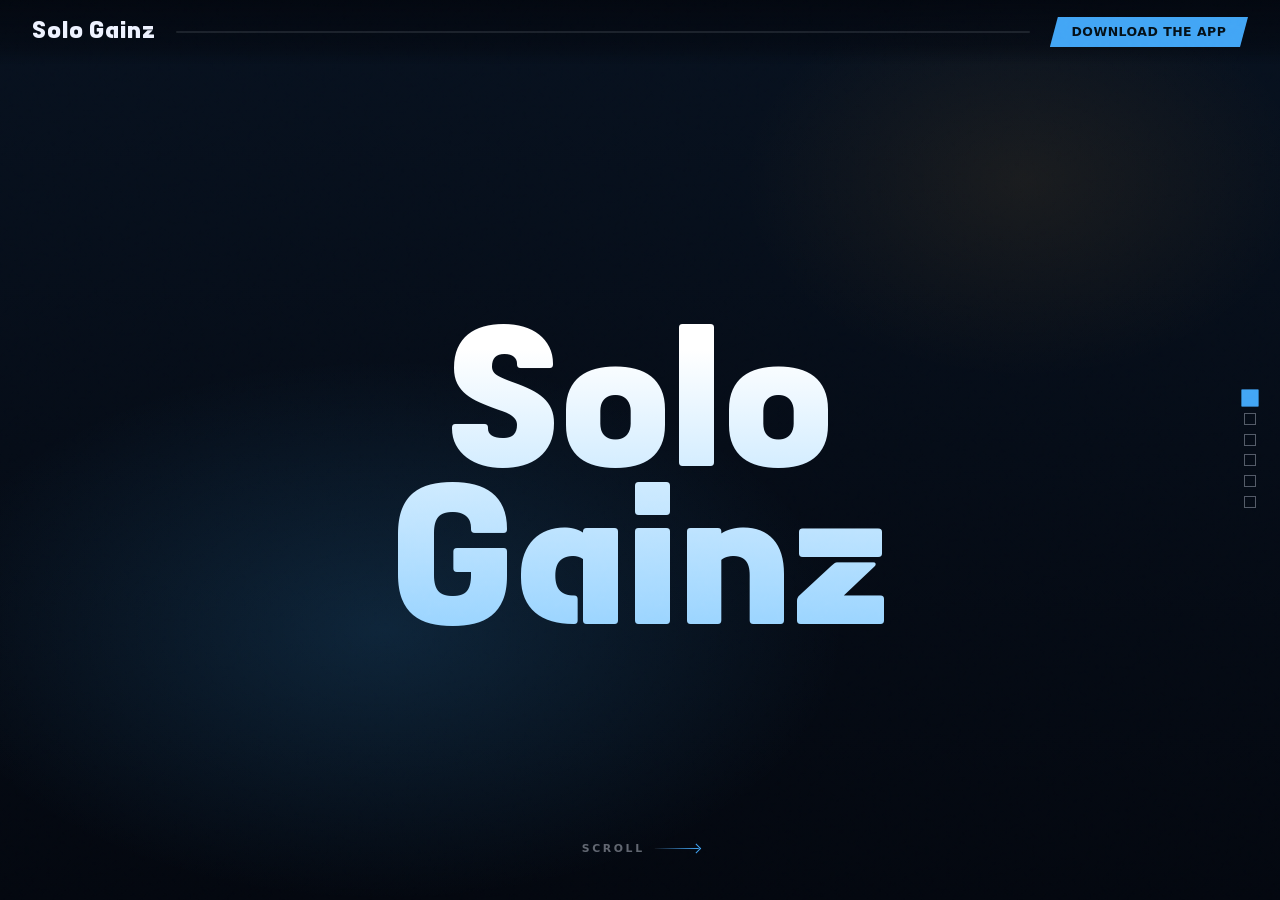
==== commit 6f0b8fe5: "Content-Security-Policy on every page" ====
--- a/index.html
+++ b/index.html
@@ -35,6 +35,8 @@
   <link rel="preconnect" href="https://fonts.gstatic.com" crossorigin />
   <link href="https://fonts.googleapis.com/css2?family=Inter:wght@400;500;600;700;800&display=swap" rel="stylesheet" />
   <link rel="stylesheet" href="site.css" />
+  <meta http-equiv="Content-Security-Policy" content="default-src 'self'; base-uri 'none'; object-src 'none'; form-action 'none'; script-src 'self' 'unsafe-inline' https://fonts.googleapis.com; style-src 'self' 'unsafe-inline' https://fonts.googleapis.com; font-src 'self' https://fonts.gstatic.com data:; img-src 'self' data:; media-src 'self'; connect-src 'self' https://oschpozvdrdpjlsgadgl.supabase.co; manifest-src 'self'" />
+  <meta name="referrer" content="strict-origin-when-cross-origin" />
 </head>
 <body class="track-page">
   <div class="noise" aria-hidden="true"></div>
@@ -240,49 +242,68 @@
         <div class="community__copy">
           <p class="kicker" data-reveal>Community</p>
           <h2 data-reveal>Who is training.</h2>
-          <p class="body" data-reveal>Live numbers read from the Solo Gainz cloud database. Counts only — never a name, a level, a device or a single workout.</p>
+          <p class="body" data-reveal>Who's training, and who tops the ladder.</p>
         </div>
 
         <div class="community__grid">
-          <figure class="chart" data-chart="tiers">
-            <figcaption class="chart__title">
-              <span class="chart__name">The ladder</span>
-              <span class="chart__note">Players by rank</span>
-            </figcaption>
-            <div class="chart__body">
-              <div class="donut" data-donut>
-                <svg viewBox="0 0 120 120" role="img" aria-label="Players by rank tier">
-                  <circle class="donut__track" cx="60" cy="60" r="42"></circle>
-                  <g data-slices></g>
-                </svg>
-                <div class="donut__centre">
-                  <span class="donut__value" data-value>—</span>
-                  <span class="donut__label" data-centre-label>players</span>
+          <div class="community__charts">
+            <figure class="chart is-loading" data-chart="tiers">
+              <figcaption class="chart__title">
+                <span class="chart__name">The ladder</span>
+                <span class="chart__note">Players by rank</span>
+              </figcaption>
+              <ul class="bars" data-bars>
+                <li class="bar"><i class="bar__chip skeleton"></i><span class="bar__track"><i class="skeleton"></i></span><b class="bar__count skeleton"></b></li>
+                <li class="bar"><i class="bar__chip skeleton"></i><span class="bar__track"><i class="skeleton"></i></span><b class="bar__count skeleton"></b></li>
+                <li class="bar"><i class="bar__chip skeleton"></i><span class="bar__track"><i class="skeleton"></i></span><b class="bar__count skeleton"></b></li>
+                <li class="bar"><i class="bar__chip skeleton"></i><span class="bar__track"><i class="skeleton"></i></span><b class="bar__count skeleton"></b></li>
+                <li class="bar"><i class="bar__chip skeleton"></i><span class="bar__track"><i class="skeleton"></i></span><b class="bar__count skeleton"></b></li>
+                <li class="bar"><i class="bar__chip skeleton"></i><span class="bar__track"><i class="skeleton"></i></span><b class="bar__count skeleton"></b></li>
+                <li class="bar"><i class="bar__chip skeleton"></i><span class="bar__track"><i class="skeleton"></i></span><b class="bar__count skeleton"></b></li>
+              </ul>
+            </figure>
+
+            <figure class="chart is-loading" data-chart="families">
+              <figcaption class="chart__title">
+                <span class="chart__name">Where the training goes</span>
+                <span class="chart__note">Points by movement family</span>
+              </figcaption>
+              <div class="chart__body">
+                <div class="donut">
+                  <svg viewBox="0 0 120 120" role="img" aria-label="Training points by movement family">
+                    <circle class="donut__track" cx="60" cy="60" r="42"></circle>
+                    <circle class="donut__load" cx="60" cy="60" r="42"></circle>
+                    <g data-slices></g>
+                  </svg>
+                  <div class="donut__centre">
+                    <span class="donut__value" data-value>—</span>
+                    <span class="donut__label" data-centre-label>points</span>
+                  </div>
                 </div>
-              </div>
-              <ul class="legend" data-legend></ul>
-            </div>
-          </figure>
-
-          <figure class="chart" data-chart="families">
-            <figcaption class="chart__title">
-              <span class="chart__name">Where the training goes</span>
-              <span class="chart__note">Training points by movement family</span>
-            </figcaption>
-            <div class="chart__body">
-              <div class="donut" data-donut>
-                <svg viewBox="0 0 120 120" role="img" aria-label="Training points by movement family">
-                  <circle class="donut__track" cx="60" cy="60" r="42"></circle>
-                  <g data-slices></g>
-                </svg>
-                <div class="donut__centre">
-                  <span class="donut__value" data-value>—</span>
-                  <span class="donut__label" data-centre-label>points</span>
-                </div>
-              </div>
-              <ul class="legend" data-legend></ul>
-            </div>
-          </figure>
+                <ul class="legend" data-legend>
+                  <li><i class="skeleton"></i><span class="skeleton"></span><b class="skeleton"></b></li>
+                  <li><i class="skeleton"></i><span class="skeleton"></span><b class="skeleton"></b></li>
+                  <li><i class="skeleton"></i><span class="skeleton"></span><b class="skeleton"></b></li>
+                  <li><i class="skeleton"></i><span class="skeleton"></span><b class="skeleton"></b></li>
+                </ul>
+              </div>
+            </figure>
+          </div>
+
+          <section class="topfive is-loading" data-topfive>
+            <div class="topfive__head">
+              <span class="topfive__name">Top five</span>
+              <span class="topfive__note">Best on the ladder</span>
+            </div>
+            <ol class="players" data-players>
+              <li class="player"><span class="player__avatar skeleton"></span><span class="player__who"><b class="skeleton"></b><span class="skeleton"></span></span><span class="player__score"><b class="skeleton"></b><small class="skeleton"></small></span></li>
+              <li class="player"><span class="player__avatar skeleton"></span><span class="player__who"><b class="skeleton"></b><span class="skeleton"></span></span><span class="player__score"><b class="skeleton"></b><small class="skeleton"></small></span></li>
+              <li class="player"><span class="player__avatar skeleton"></span><span class="player__who"><b class="skeleton"></b><span class="skeleton"></span></span><span class="player__score"><b class="skeleton"></b><small class="skeleton"></small></span></li>
+              <li class="player"><span class="player__avatar skeleton"></span><span class="player__who"><b class="skeleton"></b><span class="skeleton"></span></span><span class="player__score"><b class="skeleton"></b><small class="skeleton"></small></span></li>
+              <li class="player"><span class="player__avatar skeleton"></span><span class="player__who"><b class="skeleton"></b><span class="skeleton"></span></span><span class="player__score"><b class="skeleton"></b><small class="skeleton"></small></span></li>
+            </ol>
+            <p class="topfive__empty" data-topfive-empty hidden>The board is not answering right now.</p>
+          </section>
         </div>
 
         <p class="community__stamp" data-stamp hidden></p>
@@ -303,11 +324,6 @@
               <p class="site-footer__tag">Every rep is a round — train offline, sync when you're ready.</p>
             </div>
           </div>
-          <nav class="site-footer__nav" aria-label="Footer">
-            <a href="#panel-0">Home</a>
-            <a href="#panel-palette">Palette</a>
-            <a href="#panel-community">Community</a>
-          </nav>
         </div>
         <div class="site-footer__divider" aria-hidden="true"></div>
         <div class="site-footer__bottom">
@@ -322,6 +338,7 @@
     </section>
   </div>
 
+  <script src="analytics.js" defer></script>
   <script src="site.js" defer></script>
 </body>
 </html>
--- a/site.css
+++ b/site.css
@@ -497,25 +497,6 @@
   font-size: 0.85rem;
 }
 
-.site-footer__nav {
-  display: flex;
-  flex-wrap: wrap;
-  align-items: center;
-  justify-content: center;
-  gap: 0.5rem 2rem;
-}
-
-.site-footer__nav a {
-  color: var(--mute);
-  text-decoration: none;
-  font-size: 0.9rem;
-  transition: color 0.2s ease;
-}
-
-.site-footer__nav a:hover {
-  color: var(--signal);
-}
-
 .site-footer__divider {
   height: 1px;
   background: linear-gradient(
@@ -812,14 +793,49 @@
 }
 
 /* ── Community (section 5) ───────────────────────────────────────────────
-   Live numbers from the cloud database. The pies are drawn in site.js from
-   the aggregate RPC; the markup here is only the frame, so a failed fetch
-   leaves an honest empty chart instead of a broken one. */
+   Live numbers from the cloud database. The charts are drawn in site.js from
+   the aggregate RPC; the markup here is only the frame plus the shimmer
+   skeletons that stand in until the database answers. */
 .panel--community {
   background:
   radial-gradient(ellipse 55% 45% at 18% 25%, rgba(62, 176, 255, 0.15), transparent 62%),
   radial-gradient(ellipse 45% 40% at 84% 80%, rgba(255, 176, 58, 0.07), transparent 58%),
   linear-gradient(180deg, #05101f, #03070f);
+}
+
+/* ── Shimmer ──────────────────────────────────────────────────────────────
+   One loading language for everything that waits on the database: a slow
+   highlight travelling across a flat block. The blocks are sized in the
+   markup, so nothing reflows when the real content lands on top of them. */
+@keyframes sg-shimmer {
+  0% {
+    background-position: -160% 0;
+  }
+  100% {
+    background-position: 260% 0;
+  }
+}
+
+@keyframes sg-spin {
+  to {
+    transform: rotate(360deg);
+  }
+}
+
+.skeleton {
+  display: block;
+  min-height: 0.7em;
+  border-radius: 5px;
+  background: rgba(238, 242, 255, 0.08);
+  background-image: linear-gradient(
+    90deg,
+    rgba(238, 242, 255, 0.04) 0%,
+    rgba(143, 208, 255, 0.22) 45%,
+    rgba(238, 242, 255, 0.04) 90%
+  );
+  background-size: 220% 100%;
+  background-repeat: no-repeat;
+  animation: sg-shimmer 1.4s ease-in-out infinite;
 }
 
 /* Doubled up on .panel__inner so the rule still wins over the plain
@@ -833,7 +849,8 @@
   justify-content: center;
   align-items: stretch;
   gap: clamp(1.1rem, 2.6vw, 1.8rem);
-  --donut: clamp(132px, 26vh, 208px);
+  --chart-h: clamp(150px, 21vh, 190px);
+  --donut: var(--chart-h);
 }
 
 .community__copy {
@@ -855,9 +872,16 @@
 
 .community__grid {
   display: grid;
-  grid-template-columns: repeat(2, minmax(0, 1fr));
-  gap: clamp(1.25rem, 3.4vw, 3rem);
-  align-items: center;
+  grid-template-columns: minmax(0, 1fr) minmax(0, 0.62fr);
+  gap: clamp(1.25rem, 3vw, 2.5rem);
+  align-items: start;
+}
+
+.community__charts {
+  display: flex;
+  flex-direction: column;
+  gap: clamp(1rem, 2.2vw, 1.5rem);
+  min-width: 0;
 }
 
 .chart {
@@ -890,10 +914,90 @@
   color: var(--faint);
 }
 
+/* Both charts stand the same height, so the panel reads as a pair and not as
+   one big chart with something small tucked beside it. */
 .chart__body {
   display: flex;
   align-items: center;
-  gap: clamp(0.8rem, 2vw, 1.5rem);
+  gap: clamp(0.9rem, 2.2vw, 1.75rem);
+  min-height: var(--chart-h);
+}
+
+/* The ladder: a bar per rank, not another pie. Seven rungs of the same
+   ladder the game walks, so the shape of the community reads at a glance. */
+.bars {
+  list-style: none;
+  margin: 0;
+  padding: 0;
+  display: flex;
+  flex-direction: column;
+  justify-content: space-between;
+  gap: 0.35rem;
+  height: var(--chart-h);
+}
+
+.bar {
+  display: grid;
+  grid-template-columns: auto minmax(0, 1fr) 2.6rem;
+  align-items: center;
+  gap: 0.7rem;
+  /* The seven rungs share the chart's height exactly, so this chart and the
+     donut beside it are the same size rather than nearly the same size. */
+  flex: 1 1 0;
+  min-height: 0;
+}
+
+.bar__chip {
+  display: grid;
+  place-content: center;
+  height: 100%;
+  aspect-ratio: 1 / 1;
+  border-radius: 8px;
+  font-style: normal;
+  font-family: var(--font-display);
+  font-weight: 700;
+  font-size: clamp(0.62rem, 1.7vh, 0.8rem);
+  color: #08121f;
+  background: var(--c, var(--steel));
+  box-shadow: 0 0 0 1px rgba(255, 255, 255, 0.14);
+}
+
+.bar__track {
+  display: block;
+  height: 0.85rem;
+  border-radius: 999px;
+  background: rgba(238, 242, 255, 0.06);
+  box-shadow: inset 0 0 0 1px rgba(238, 242, 255, 0.08);
+  overflow: hidden;
+}
+
+.bar__track i {
+  display: block;
+  height: 100%;
+  min-width: 4px;
+  border-radius: 999px;
+  background: linear-gradient(90deg, var(--c, var(--signal)), rgba(255, 255, 255, 0.75));
+  box-shadow: 0 0 12px rgba(66, 165, 245, 0.3);
+  transition: width 0.5s ease;
+}
+
+.bar__count {
+  font-size: 0.8rem;
+  font-weight: 700;
+  text-align: right;
+  color: var(--text);
+  font-variant-numeric: tabular-nums;
+}
+
+.bar.is-empty .bar__chip {
+  background: rgba(238, 242, 255, 0.08);
+  color: var(--faint);
+  box-shadow: none;
+}
+
+.bar.is-empty .bar__count {
+  color: var(--faint);
+  opacity: 0.65;
 }
 
 .donut {
@@ -913,6 +1017,21 @@
   fill: none;
   stroke: rgba(238, 242, 255, 0.07);
   stroke-width: 13;
+}
+
+/* The loading ring: one arc going round while the database thinks. */
+.donut__load {
+  fill: none;
+  stroke: rgba(143, 208, 255, 0.5);
+  stroke-width: 13;
+  stroke-linecap: round;
+  stroke-dasharray: 46 218;
+  transform-origin: 60px 60px;
+  animation: sg-spin 1.1s linear infinite;
+}
+
+.chart:not(.is-loading) .donut__load {
+  display: none;
 }
 
 .donut__centre {
@@ -944,9 +1063,9 @@
   list-style: none;
   margin: 0;
   padding: 0;
-  display: flex;
-  flex-direction: column;
-  gap: 0.3rem;
+  display: grid;
+  grid-template-columns: repeat(2, minmax(0, 1fr));
+  gap: 0.35rem 1.6rem;
   min-width: 0;
   flex: 1 1 auto;
 }
@@ -980,6 +1099,203 @@
   opacity: 0.5;
 }
 
+/* ── Top five: one card, to the right of the charts ───────────────────── */
+.topfive {
+  display: flex;
+  flex-direction: column;
+  min-width: 0;
+  padding: 0.9rem 1rem 1rem;
+  border: 1px solid var(--line);
+  border-radius: 16px;
+  background: linear-gradient(180deg, rgba(18, 44, 74, 0.5), rgba(7, 20, 38, 0.35));
+  box-shadow: 0 18px 44px rgba(0, 0, 0, 0.35);
+}
+
+.topfive__head {
+  display: flex;
+  align-items: baseline;
+  gap: 0.6rem;
+  margin-bottom: 0.7rem;
+  padding-bottom: 0.5rem;
+  border-bottom: 1px solid var(--line);
+}
+
+.topfive__name {
+  font-family: var(--font-display);
+  font-weight: 700;
+  font-size: 0.95rem;
+  color: var(--text);
+}
+
+.topfive__note {
+  margin-left: auto;
+  font-size: 0.66rem;
+  letter-spacing: 0.12em;
+  text-transform: uppercase;
+  color: var(--faint);
+}
+
+.players {
+  list-style: none;
+  margin: 0;
+  padding: 0;
+  display: flex;
+  flex-direction: column;
+  gap: 0.5rem;
+  flex: 1 1 auto;
+}
+
+.player {
+  display: flex;
+  align-items: center;
+  gap: 0.6rem;
+  min-width: 0;
+  padding: 0.45rem 0.55rem;
+  border-radius: 12px;
+  background: rgba(7, 20, 38, 0.5);
+  border: 1px solid rgba(238, 242, 255, 0.07);
+}
+
+.player__avatar {
+  flex: none;
+  display: grid;
+  place-content: center;
+  width: 34px;
+  height: 34px;
+  border-radius: 50%;
+  background: var(--c);
+  color: #0a1524;
+  font-family: var(--font-display);
+  font-weight: 700;
+  font-size: 0.95rem;
+  box-shadow: 0 0 0 2px rgba(255, 255, 255, 0.12);
+}
+
+.player__who {
+  flex: 1 1 auto;
+  min-width: 0;
+}
+
+.player__name {
+  display: block;
+  font-size: 0.85rem;
+  font-weight: 700;
+  color: var(--text);
+  overflow: hidden;
+  text-overflow: ellipsis;
+  white-space: nowrap;
+}
+
+.player__meta {
+  display: block;
+  font-size: 0.62rem;
+  letter-spacing: 0.04em;
+  color: var(--c, var(--faint));
+  overflow: hidden;
+  text-overflow: ellipsis;
+  white-space: nowrap;
+}
+
+.player__score {
+  flex: none;
+  text-align: right;
+}
+
+.player__score b {
+  display: block;
+  font-family: var(--font-display);
+  font-size: 1rem;
+  line-height: 1;
+  color: var(--text);
+  font-variant-numeric: tabular-nums;
+}
+
+.player__score small {
+  font-size: 0.55rem;
+  letter-spacing: 0.12em;
+  text-transform: uppercase;
+  color: var(--faint);
+}
+
+.topfive__empty {
+  margin: 0.6rem 0 0;
+  font-size: 0.7rem;
+  color: var(--faint);
+}
+
+/* ── Skeleton sizes ───────────────────────────────────────────────────────
+   The shimmer blocks are sized here, after the components they stand in for,
+   so the layout does not jump when the real content replaces them. */
+.bar__chip.skeleton {
+  width: 1.6rem;
+  height: 1.6rem;
+  border-radius: 8px;
+  color: transparent;
+}
+
+.bar__track .skeleton {
+  width: 100%;
+  height: 100%;
+}
+
+.bar__count.skeleton {
+  width: 2.2rem;
+  height: 0.8rem;
+}
+
+.legend li i.skeleton {
+  width: 10px;
+  height: 10px;
+  border-radius: 3px;
+}
+
+.legend li span.skeleton {
+  width: 5.5rem;
+  height: 0.75rem;
+}
+
+.legend li b.skeleton {
+  width: 2rem;
+  height: 0.75rem;
+}
+
+.player__avatar.skeleton {
+  width: 34px;
+  height: 34px;
+  border-radius: 50%;
+  color: transparent;
+}
+
+.player__who b.skeleton {
+  width: 4.5rem;
+  height: 0.85rem;
+}
+
+.player__who span.skeleton {
+  width: 6.5rem;
+  height: 0.6rem;
+  margin-top: 0.3rem;
+}
+
+.player__score b.skeleton {
+  width: 2rem;
+  height: 0.9rem;
+}
+
+.player__score small.skeleton {
+  width: 2.4rem;
+  height: 0.5rem;
+  margin-top: 0.3rem;
+}
+
+@media (prefers-reduced-motion: reduce) {
+
+  .skeleton,
+  .donut__load {
+    animation: none;
+  }
+}
+
 .community__stamp {
   margin: 0.4rem 0 0;
   text-align: center;
@@ -992,11 +1308,24 @@
 @media (max-width: 900px) {
   .community__grid {
     grid-template-columns: minmax(0, 1fr);
-    gap: 1.6rem;
+    gap: 1.5rem;
   }
 
   .panel__inner.community {
-    --donut: clamp(124px, 34vw, 168px);
+    --chart-h: clamp(150px, 30vw, 190px);
+    --donut: var(--chart-h);
+  }
+}
+
+@media (max-width: 520px) {
+  .chart__body {
+    flex-direction: column;
+    align-items: flex-start;
+    gap: 0.9rem;
+  }
+
+  .legend {
+    width: 100%;
   }
 }
 
@@ -1100,20 +1429,6 @@
     flex-direction: column; text-align: center;
   }
 
-  .site-footer__nav {
-    grid-template-columns: 1fr;
-    justify-items: center;
-    gap: 0.75rem;
-    width: 100%;
-  }
-
-  .site-footer__nav a {
-    display: inline-block;
-    padding: 0.35rem 0.5rem;
-    max-width: 100%;
-    overflow-wrap: anywhere;
-  }
-
   .site-footer__bottom {
     flex-direction: column;
     text-align: center;
@@ -1293,7 +1608,6 @@
     font-size: 0.7rem;
   }
 
-  .site-footer__nav a,
   .site-footer__legal a {
     display: flex;
     align-items: center;
@@ -1397,10 +1711,6 @@
   .site-footer {
     padding-top: calc(var(--chrome-h) + 1rem + env(safe-area-inset-top, 0px));
   }
-
-  .site-footer__nav a {
-    font-size: 0.84rem;
-  }
 }
 
 /* ── Legal pages (privacy / terms) ──────────────────────────────────────── */
@@ -1462,6 +1772,36 @@
   max-width: 780px;
   margin: 0 auto;
   padding: clamp(2rem, 6vw, 4.5rem) clamp(1.15rem, 5vw, 2rem) 5rem;
+}
+
+/* The legal pages have no database to wait for, but they do have web fonts:
+   the serif the policy is set in arrives after the first paint. This is the
+   same loading language the community panel uses, tied to that real wait -
+   `html.is-loading` is set before the first paint and removed when the fonts
+   are in (or after 1.5s, whichever comes first). Without JavaScript the
+   class is never added and the page simply reads. */
+html.is-loading .legal-wrap::after {
+  content: "";
+  position: fixed;
+  inset: 0;
+  z-index: 40;
+  pointer-events: none;
+  background: linear-gradient(
+    100deg,
+    transparent 32%,
+    rgba(143, 208, 255, 0.13) 50%,
+    transparent 68%
+  );
+  background-size: 300% 100%;
+  background-repeat: no-repeat;
+  animation: sg-shimmer 1.15s linear infinite;
+}
+
+@media (prefers-reduced-motion: reduce) {
+  html.is-loading .legal-wrap::after {
+    animation: none;
+    opacity: 0;
+  }
 }
 
 /* The opening summary paragraph reads a touch larger. */
@@ -1890,7 +2230,6 @@
     transform: none;
   }
 
-  .site-footer__nav a:hover,
   .site-footer__legal a:hover {
     color: var(--mute);
   }
@@ -1946,10 +2285,6 @@
   .site-footer__logo {
     width: 52px;
     height: 52px;
-  }
-
-  .site-footer__nav {
-    gap: 0.35rem 1.1rem;
   }
 
   .site-footer__copy {
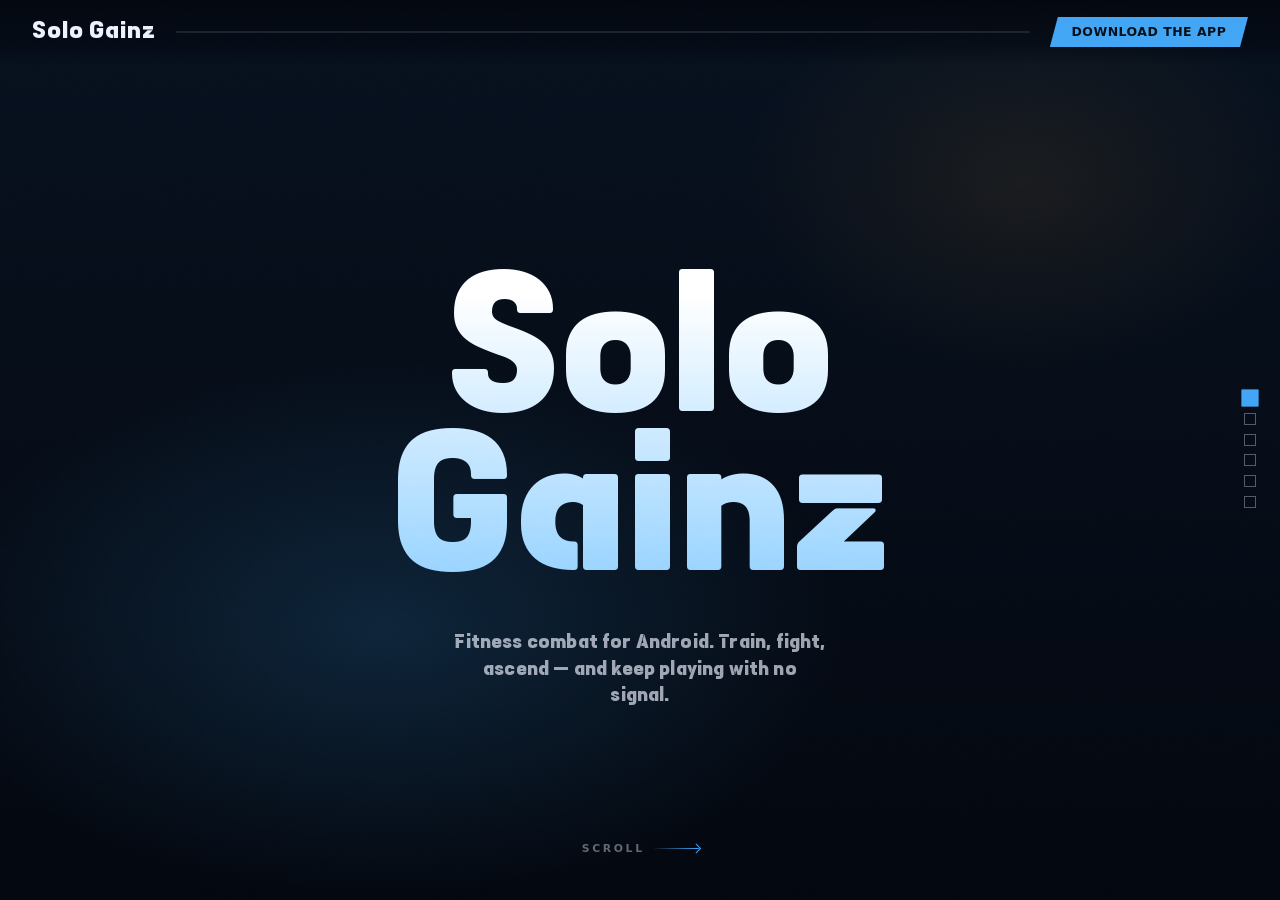
==== commit 7630e19b: "Hero: say what the app is in one line" ====
--- a/index.html
+++ b/index.html
@@ -62,6 +62,7 @@
       <div class="panel__bg panel__bg--arena" aria-hidden="true"></div>
       <div class="panel__inner intro">
         <h1 class="mega" data-reveal>Solo<br />Gainz</h1>
+        <p class="intro__line" data-reveal>Fitness combat for Android. Train, fight, ascend — and keep playing with no signal.</p>
         <p class="scroll-cue" aria-hidden="true">
           <span>Scroll</span>
           <span class="scroll-cue__arrow"></span>
@@ -77,7 +78,7 @@
           <h2 data-reveal>See the hunt.</h2>
           <p class="body" data-reveal>A short look at Solo Gainz — train, fight, ascend. Everything you see is captured in-app.</p>
         </div>
-        <div class="trailer__stage" data-reveal>
+        <div class="trailer__stage panel-card" data-reveal>
           <video
             class="trailer__video"
             controls
@@ -99,7 +100,7 @@
           <h2 data-reveal>Before you sideload.</h2>
           <p class="body" data-reveal>The short version, prototype.</p>
         </div>
-        <div class="faq-list" id="faqList">
+        <div class="faq-list panel-card" id="faqList">
           <div class="faq-item">
             <button type="button" class="faq-q" aria-expanded="false">
               <span>How do I install the APK?</span>
@@ -148,7 +149,7 @@
           <p class="body" data-reveal>Every surface, glow and label on this page is a step off one of these ramps. Nothing is invented per section.</p>
         </div>
 
-        <div class="palette__bars" data-reveal>
+        <div class="palette__bars panel-card" data-reveal>
           <div class="palette-row" style="--glow:rgba(66, 165, 245, 0.22)">
             <div class="palette-row__head">
               <p class="palette-row__name">Ground</p>
@@ -247,7 +248,7 @@
 
         <div class="community__grid">
           <div class="community__charts">
-            <figure class="chart is-loading" data-chart="tiers">
+            <figure class="chart panel-card is-loading" data-chart="tiers">
               <figcaption class="chart__title">
                 <span class="chart__name">The ladder</span>
                 <span class="chart__note">Players by rank</span>
@@ -263,7 +264,7 @@
               </ul>
             </figure>
 
-            <figure class="chart is-loading" data-chart="families">
+            <figure class="chart panel-card is-loading" data-chart="families">
               <figcaption class="chart__title">
                 <span class="chart__name">Where the training goes</span>
                 <span class="chart__note">Points by movement family</span>
--- a/site.css
+++ b/site.css
@@ -2451,3 +2451,78 @@
     min-height: 44px;
   }
 }
+
+/* ═══════════════════════════════════════════════════════════════════════
+   Cards — one surface language for the whole site
+   ═══════════════════════════════════════════════════════════════════════
+
+   The site's sections used to be loose text on a background: a chart here,
+   a list there, a bar in between, and nothing that said "these three
+   belong to the same idea". A card is that thing — a surface with a
+   hairline, a soft gradient and a deep shadow — and it is the same
+   language the operator board uses, so the two read as one project.
+
+   Nothing about the layout changed: the cards are surfaces over the
+   existing boxes, not new boxes.
+   ═══════════════════════════════════════════════════════════════════════ */
+
+.panel-card {
+    border: 1px solid var(--line);
+    border-radius: 16px;
+    background: linear-gradient(180deg, rgba(18, 44, 74, 0.3), rgba(7, 20, 38, 0.18));
+    box-shadow:
+    inset 0 1px 0 rgba(255, 255, 255, 0.05),
+    0 18px 44px rgba(0, 0, 0, 0.3);
+    padding: clamp(0.9rem, 1.8vw, 1.35rem);
+}
+
+/* The FAQ's own rules inside its card read as noise against the card's
+   edge, so the top rule goes and the rest stay. */
+.faq-list.panel-card .faq-item:first-child {
+    border-top: 0;
+}
+
+.faq-list.panel-card {
+    padding: 0 clamp(0.9rem, 1.8vw, 1.35rem);
+}
+
+.chart.panel-card {
+    display: flex;
+    flex-direction: column;
+}
+
+.chart.panel-card .chart__title {
+    margin-top: 0;
+}
+
+/* The top-five card is the same surface, so it uses the same tokens. */
+.topfive {
+    border-radius: 16px;
+    background: linear-gradient(180deg, rgba(18, 44, 74, 0.3), rgba(7, 20, 38, 0.18));
+    box-shadow:
+    inset 0 1px 0 rgba(255, 255, 255, 0.05),
+    0 18px 44px rgba(0, 0, 0, 0.3);
+}
+/* The video is a card too: the trailer, the FAQ, the palette and the
+   community all present their content on the same surface. */
+.trailer__stage.panel-card {
+    padding: clamp(0.5rem, 1.2vw, 0.9rem);
+    border-radius: 18px;
+}
+
+.trailer__video {
+    border-radius: 12px;
+}
+/* The hero's one line. The title alone said the name and nothing else, so
+   the first screen had no idea what the app is; this says it in a sentence
+   and gets out of the way. */
+.intro__line {
+    margin: clamp(1.1rem, 2.4vw, 1.8rem) auto 0;
+    max-width: 34ch;
+    text-align: center;
+    color: var(--mute);
+    font-family: var(--font-display);
+    font-size: clamp(0.95rem, 1.35vw, 1.1rem);
+    line-height: 1.55;
+    letter-spacing: 0.01em;
+}
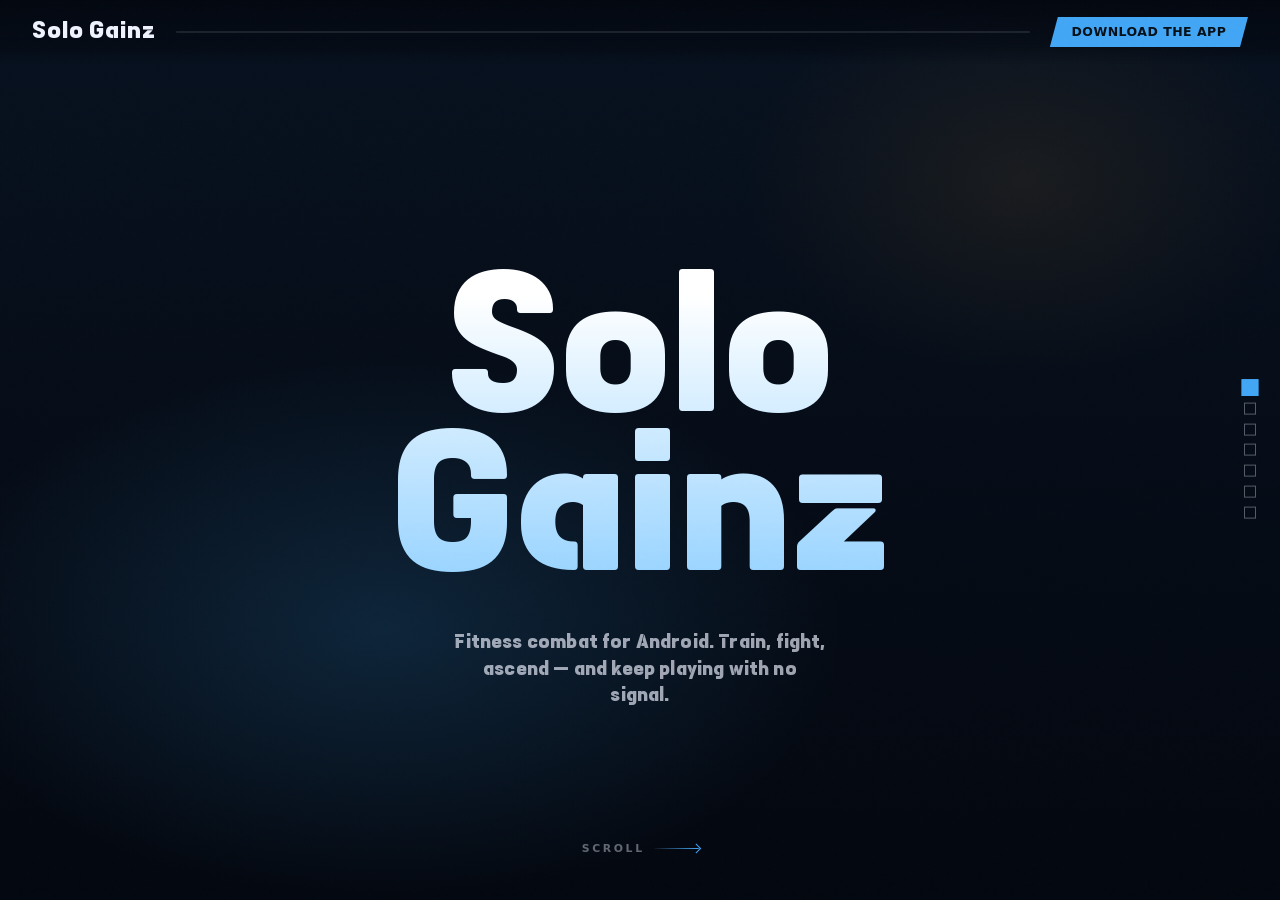
==== commit 1ce500e7: "Site: the custom star cursor, and a social section with the platform buttons" ====
--- a/index.html
+++ b/index.html
@@ -311,8 +311,67 @@
       </div>
     </section>
 
-    <!-- 5 FOOTER -->
-    <section class="panel panel--get" data-index="5">
+    <!-- 5 SOCIAL -->
+    <section class="panel panel--social" data-index="5" id="panel-social">
+      <div class="panel__inner social">
+        <div class="social__copy">
+          <p class="kicker" data-reveal>Follow</p>
+          <h2 data-reveal>Find us out there.</h2>
+          <p class="body" data-reveal>Clips, progress, the occasional fight that did not go to plan.</p>
+        </div>
+
+        <!-- The links below are the platforms' own searches for the game, so
+             they lead somewhere real today. Swap them for the exact profile
+             links as the accounts are claimed. -->
+        <ul class="social__row" data-reveal>
+          <li>
+            <a class="social__btn" href="https://www.facebook.com/search/top?q=Solo%20Gainz" target="_blank" rel="noopener noreferrer">
+              <img src="media/social/facebook.png" alt="Facebook" width="120" height="120" loading="lazy" decoding="async" />
+              <span>Facebook</span>
+            </a>
+          </li>
+          <li>
+            <a class="social__btn" href="https://www.instagram.com/explore/tags/sologainz/" target="_blank" rel="noopener noreferrer">
+              <img src="media/social/instagram.png" alt="Instagram" width="120" height="120" loading="lazy" decoding="async" />
+              <span>Instagram</span>
+            </a>
+          </li>
+          <li>
+            <a class="social__btn" href="https://www.tiktok.com/tag/sologainz" target="_blank" rel="noopener noreferrer">
+              <img src="media/social/tiktok.png" alt="TikTok" width="120" height="120" loading="lazy" decoding="async" />
+              <span>TikTok</span>
+            </a>
+          </li>
+          <li>
+            <a class="social__btn" href="https://x.com/search?q=%22Solo%20Gainz%22" target="_blank" rel="noopener noreferrer">
+              <img src="media/social/twitter.png" alt="X" width="120" height="120" loading="lazy" decoding="async" />
+              <span>X</span>
+            </a>
+          </li>
+          <li>
+            <a class="social__btn" href="https://www.youtube.com/results?search_query=Solo+Gainz" target="_blank" rel="noopener noreferrer">
+              <img src="media/social/youtube.png" alt="YouTube" width="120" height="120" loading="lazy" decoding="async" />
+              <span>YouTube</span>
+            </a>
+          </li>
+          <li>
+            <a class="social__btn" href="https://itch.io/search?q=Solo+Gainz" target="_blank" rel="noopener noreferrer">
+              <img src="media/social/itch.png" alt="itch.io" width="120" height="120" loading="lazy" decoding="async" />
+              <span>itch.io</span>
+            </a>
+          </li>
+          <li>
+            <a class="social__btn" href="https://play.google.com/store/search?q=Solo%20Gainz&amp;c=apps" target="_blank" rel="noopener noreferrer">
+              <img src="media/social/playstore.png" alt="Google Play" width="120" height="120" loading="lazy" decoding="async" />
+              <span>Play Store</span>
+            </a>
+          </li>
+        </ul>
+      </div>
+    </section>
+
+    <!-- 6 FOOTER -->
+    <section class="panel panel--get" data-index="6">
       <footer class="panel__inner site-footer">
         <div class="site-footer__top">
           <div class="site-footer__brand">
--- a/site.css
+++ b/site.css
@@ -2525,4 +2525,163 @@
     font-size: clamp(0.95rem, 1.35vw, 1.1rem);
     line-height: 1.55;
     letter-spacing: 0.01em;
+}
+/* ═══════════════════════════════════════════════════════════════════════
+   The custom cursor, and the social section
+   ═══════════════════════════════════════════════════════════════════════
+
+   The cursor set in `Assets/Custom Cursor` is a star - the site's own shape
+   rather than the OS arrow. Windows ships it as .cur files, which no
+   browser takes, so the six the site uses were converted to PNG (the
+   conversion reads the .cur by hand: an ICONDIR, a hotspot and a DIB) and
+   live in `cursors/`.
+
+   The hotspot is the point the cursor aims at, and it is not the top-left
+   corner of the image for every one of them, so each is declared with its
+   own.
+   ═══════════════════════════════════════════════════════════════════════ */
+
+body {
+    cursor: url("cursors/default.png") 4 0, auto;
+}
+
+a,
+button,
+[role="button"],
+summary,
+label,
+input,
+select,
+textarea {
+    cursor: url("cursors/person.png") 4 0, pointer;
+}
+
+p,
+li,
+h1,
+h2,
+h3,
+span,
+strong,
+em,
+figcaption {
+    cursor: url("cursors/text.png") 16 16, text;
+}
+
+/* A touch device has no cursor to draw, and a device that cannot load the
+   image must not be left with a missing pointer. */
+@media (hover: none), (pointer: coarse) {
+    body,
+    a,
+    button,
+    [role="button"],
+    summary,
+    label,
+    input,
+    select,
+    textarea,
+    p,
+    li,
+    h1,
+    h2,
+    h3,
+    span,
+    strong,
+    em,
+    figcaption {
+        cursor: auto;
+    }
+}
+
+/* ── The social section ───────────────────────────────────────────────── */
+
+.panel--social {
+    background:
+    radial-gradient(ellipse 60% 45% at 25% 30%, rgba(66, 165, 245, 0.13), transparent 62%),
+    radial-gradient(ellipse 45% 40% at 80% 75%, rgba(176, 108, 240, 0.08), transparent 58%),
+    linear-gradient(180deg, #05101f, #03070f);
+}
+
+.social {
+    width: min(1080px, 100%);
+    margin-inline: auto;
+    display: flex;
+    flex-direction: column;
+    align-items: center;
+    justify-content: center;
+    gap: clamp(1.6rem, 3.4vw, 2.6rem);
+}
+
+.social__copy {
+    text-align: center;
+}
+
+.social__copy h2 {
+    margin-inline: auto;
+    max-width: 18ch;
+}
+
+.social__copy .body {
+    margin-inline: auto;
+    max-width: 46ch;
+}
+
+.social__row {
+    list-style: none;
+    margin: 0;
+    padding: 0;
+    display: flex;
+    flex-wrap: wrap;
+    justify-content: center;
+    gap: clamp(0.6rem, 1.4vw, 1rem);
+    width: 100%;
+}
+
+.social__btn {
+    display: flex;
+    flex-direction: column;
+    align-items: center;
+    gap: 0.55rem;
+    width: clamp(88px, 9vw, 112px);
+    padding: 0.95rem 0.6rem 0.8rem;
+    border: 1px solid var(--line);
+    border-radius: 16px;
+    background: linear-gradient(180deg, rgba(18, 44, 74, 0.32), rgba(7, 20, 38, 0.2));
+    box-shadow:
+    inset 0 1px 0 rgba(255, 255, 255, 0.05),
+    0 14px 34px rgba(0, 0, 0, 0.3);
+    color: var(--mute);
+    text-decoration: none;
+    transition: transform 0.18s ease, border-color 0.18s ease, color 0.18s ease;
+}
+
+.social__btn img {
+    width: 44px;
+    height: 44px;
+    object-fit: contain;
+    display: block;
+}
+
+.social__btn span {
+    font-size: 0.68rem;
+    letter-spacing: 0.1em;
+    text-transform: uppercase;
+}
+
+.social__btn:hover,
+.social__btn:focus-visible {
+    transform: translateY(-3px);
+    border-color: rgba(66, 165, 245, 0.5);
+    color: var(--text);
+}
+
+@media (max-width: 520px) {
+    .social__btn {
+        width: calc(33.333% - 0.45rem);
+    }
+
+    .social__btn img {
+        width: 36px;
+        height: 36px;
+    }
 }
